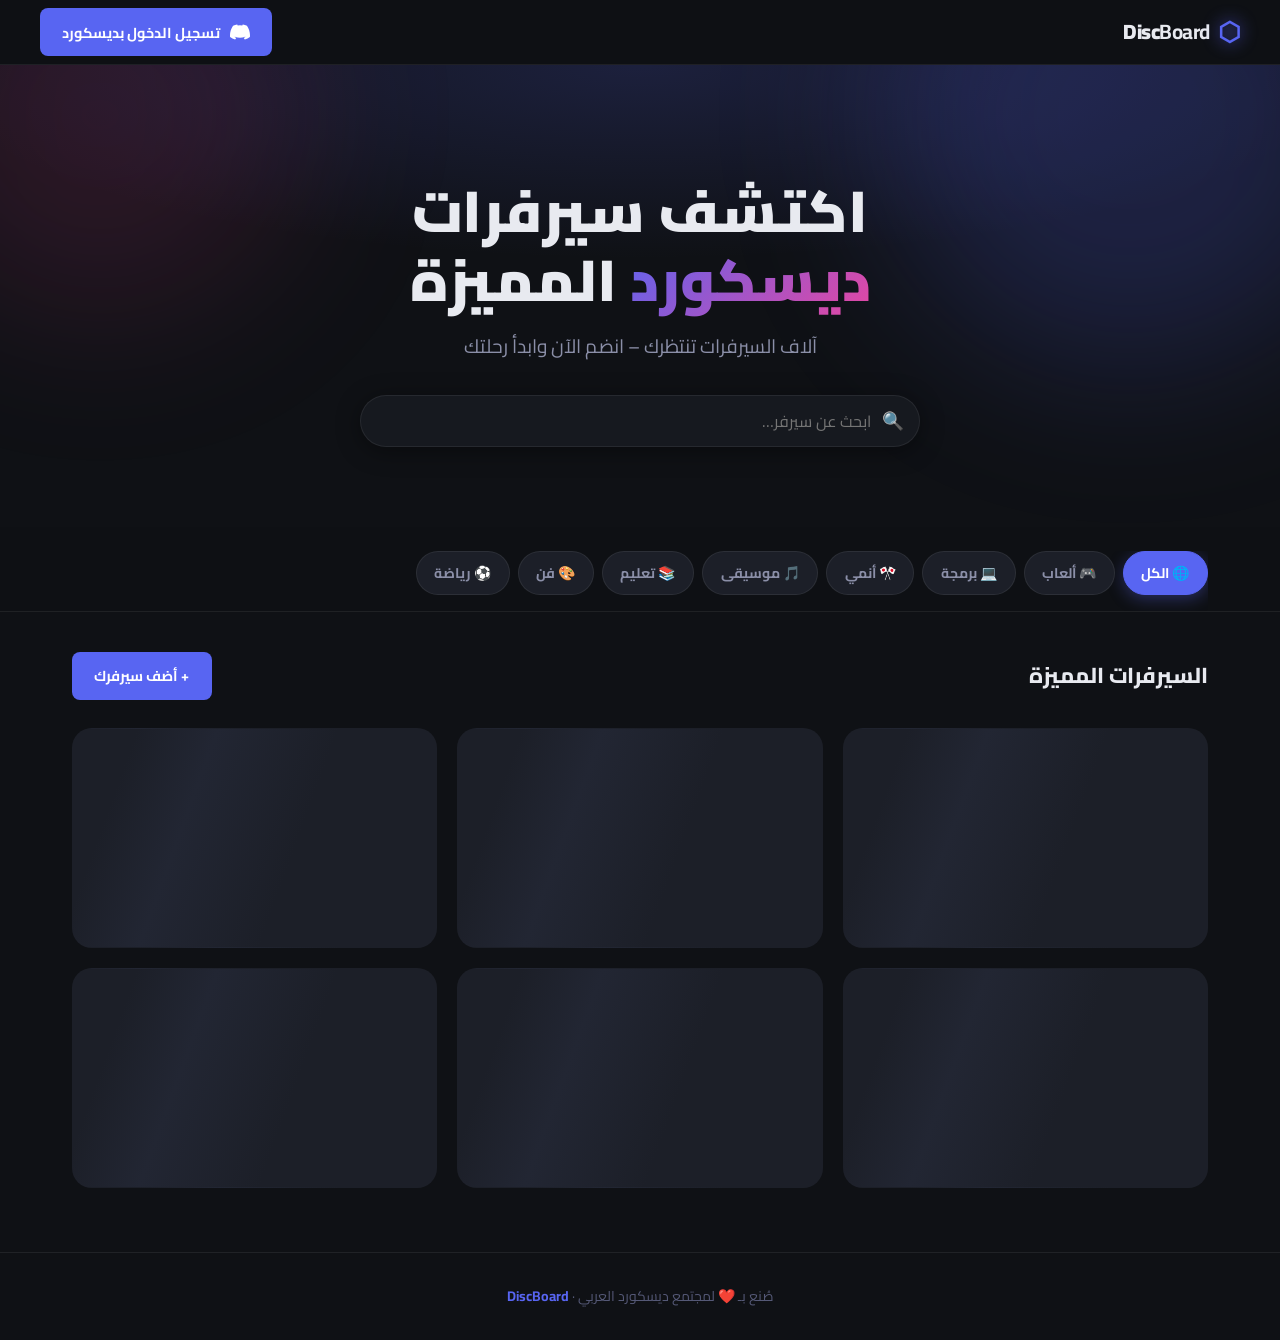
==== index.html @ 3c20abb7 "Rename indexhtml to index.html" ====
<!DOCTYPE html>
<html lang="ar" dir="rtl">
<head>
  <meta charset="UTF-8" />
  <meta name="viewport" content="width=device-width, initial-scale=1.0" />
  <title>DiscBoard – اكتشف سيرفرات ديسكورد</title>
  <link rel="preconnect" href="https://fonts.googleapis.com" />
  <link rel="preconnect" href="https://fonts.gstatic.com" crossorigin />
  <link href="https://fonts.googleapis.com/css2?family=Cairo:wght@400;600;700;900&family=Tajawal:wght@400;500;700&display=swap" rel="stylesheet" />
  <link rel="stylesheet" href="style.css" />
</head>
<body>

  <!-- ═══════════════════════════════════════
       NAVBAR
  ═══════════════════════════════════════ -->
  <nav class="navbar">
    <div class="navbar__inner">

      <!-- Logo -->
      <a href="#" class="navbar__logo">
        <span class="logo-icon">⬡</span>
        <span class="logo-text">Disc<strong>Board</strong></span>
      </a>

      <!-- Auth Zone -->
      <div class="navbar__auth" id="authZone">
        <!-- Not logged in -->
        <button class="btn btn--discord" id="btnLogin">
          <svg width="20" height="20" viewBox="0 0 24 24" fill="currentColor"><path d="M20.317 4.37a19.791 19.791 0 0 0-4.885-1.515.074.074 0 0 0-.079.037c-.21.375-.444.864-.608 1.25a18.27 18.27 0 0 0-5.487 0 12.64 12.64 0 0 0-.617-1.25.077.077 0 0 0-.079-.037A19.736 19.736 0 0 0 3.677 4.37a.07.07 0 0 0-.032.027C.533 9.046-.32 13.58.099 18.057a.082.082 0 0 0 .031.057 19.9 19.9 0 0 0 5.993 3.03.078.078 0 0 0 .084-.028 14.09 14.09 0 0 0 1.226-1.994.076.076 0 0 0-.041-.106 13.107 13.107 0 0 1-1.872-.892.077.077 0 0 1-.008-.128 10.2 10.2 0 0 0 .372-.292.074.074 0 0 1 .077-.01c3.928 1.793 8.18 1.793 12.062 0a.074.074 0 0 1 .078.01c.12.098.246.198.373.292a.077.077 0 0 1-.006.127 12.299 12.299 0 0 1-1.873.892.077.077 0 0 0-.041.107c.36.698.772 1.362 1.225 1.993a.076.076 0 0 0 .084.028 19.839 19.839 0 0 0 6.002-3.03.077.077 0 0 0 .032-.054c.5-5.177-.838-9.674-3.549-13.66a.061.061 0 0 0-.031-.03z"/></svg>
          تسجيل الدخول بديسكورد
        </button>
        <!-- Logged in (hidden by default) -->
        <div class="user-profile hidden" id="userProfile">
          <img id="userAvatar" src="" alt="Avatar" class="user-avatar" />
          <span id="userName" class="user-name"></span>
          <button class="btn btn--sm btn--ghost" id="btnLogout">خروج</button>
        </div>
      </div>

    </div>
  </nav>

  <!-- ═══════════════════════════════════════
       HERO
  ═══════════════════════════════════════ -->
  <header class="hero">
    <div class="hero__glow hero__glow--1"></div>
    <div class="hero__glow hero__glow--2"></div>
    <div class="hero__content">
      <h1 class="hero__title">اكتشف سيرفرات<br/><span class="gradient-text">ديسكورد</span> المميزة</h1>
      <p class="hero__sub">آلاف السيرفرات تنتظرك – انضم الآن وابدأ رحلتك</p>
      <div class="search-wrap">
        <span class="search-icon">🔍</span>
        <input type="text" id="searchInput" class="search-input" placeholder="ابحث عن سيرفر…" autocomplete="off" />
      </div>
    </div>
  </header>

  <!-- ═══════════════════════════════════════
       FILTERS
  ═══════════════════════════════════════ -->
  <section class="filters-section">
    <div class="container">
      <div class="filters" id="filters">
        <button class="filter-btn active" data-cat="all">🌐 الكل</button>
        <button class="filter-btn" data-cat="gaming">🎮 ألعاب</button>
        <button class="filter-btn" data-cat="programming">💻 برمجة</button>
        <button class="filter-btn" data-cat="anime">🎌 أنمي</button>
        <button class="filter-btn" data-cat="music">🎵 موسيقى</button>
        <button class="filter-btn" data-cat="education">📚 تعليم</button>
        <button class="filter-btn" data-cat="art">🎨 فن</button>
        <button class="filter-btn" data-cat="sports">⚽ رياضة</button>
      </div>
    </div>
  </section>

  <!-- ═══════════════════════════════════════
       SERVERS GRID
  ═══════════════════════════════════════ -->
  <main class="main-section">
    <div class="container">
      <div class="grid-header">
        <h2 class="grid-title" id="gridTitle">السيرفرات المميزة</h2>
        <button class="btn btn--primary" id="btnAddServer">+ أضف سيرفرك</button>
      </div>

      <!-- Skeleton Loaders (shown while loading) -->
      <div class="servers-grid" id="skeletonGrid">
        <div class="card skeleton"></div>
        <div class="card skeleton"></div>
        <div class="card skeleton"></div>
        <div class="card skeleton"></div>
        <div class="card skeleton"></div>
        <div class="card skeleton"></div>
      </div>

      <!-- Real Servers Grid -->
      <div class="servers-grid hidden" id="serversGrid">
        <!-- Cards injected by JS -->
      </div>

      <!-- Empty State -->
      <div class="empty-state hidden" id="emptyState">
        <div class="empty-icon">🔭</div>
        <p>لا توجد سيرفرات في هذا التصنيف حتى الآن</p>
      </div>
    </div>
  </main>

  <!-- ═══════════════════════════════════════
       ADD SERVER MODAL
  ═══════════════════════════════════════ -->
  <div class="modal-overlay hidden" id="addModal">
    <div class="modal">
      <button class="modal__close" id="closeAddModal">✕</button>
      <h2 class="modal__title">➕ أضف سيرفرك</h2>
      <p class="modal__sub">سيخضع السيرفر للمراجعة قبل النشر</p>
      <div class="form-group">
        <label>اسم السيرفر *</label>
        <input type="text" id="formName" placeholder="مثال: سيرفر المبرمجين العرب" maxlength="60" />
      </div>
      <div class="form-group">
        <label>الوصف *</label>
        <textarea id="formDesc" placeholder="اوصف سيرفرك في جملة أو جملتين…" maxlength="200" rows="3"></textarea>
      </div>
      <div class="form-group">
        <label>التصنيف *</label>
        <select id="formCat">
          <option value="">-- اختر تصنيفاً --</option>
          <option value="gaming">🎮 ألعاب</option>
          <option value="programming">💻 برمجة</option>
          <option value="anime">🎌 أنمي</option>
          <option value="music">🎵 موسيقى</option>
          <option value="education">📚 تعليم</option>
          <option value="art">🎨 فن</option>
          <option value="sports">⚽ رياضة</option>
        </select>
      </div>
      <div class="form-group">
        <label>رابط الدعوة *</label>
        <input type="url" id="formInvite" placeholder="https://discord.gg/xxxxxxx" />
      </div>
      <div class="form-group">
        <label>رابط الأيقونة (اختياري)</label>
        <input type="url" id="formIcon" placeholder="https://cdn.discordapp.com/…" />
      </div>
      <div class="modal__actions">
        <button class="btn btn--ghost" id="cancelAdd">إلغاء</button>
        <button class="btn btn--primary" id="submitAdd">إرسال للمراجعة</button>
      </div>
    </div>
  </div>

  <!-- ═══════════════════════════════════════
       DELETE CONFIRM MODAL
  ═══════════════════════════════════════ -->
  <div class="modal-overlay hidden" id="deleteModal">
    <div class="modal modal--sm">
      <h2 class="modal__title">🗑️ تأكيد الحذف</h2>
      <p class="modal__sub">هل أنت متأكد أنك تريد حذف هذا السيرفر؟ لا يمكن التراجع عن هذا الإجراء.</p>
      <div class="modal__actions">
        <button class="btn btn--ghost" id="cancelDelete">إلغاء</button>
        <button class="btn btn--danger" id="confirmDelete">نعم، احذف</button>
      </div>
    </div>
  </div>

  <!-- ═══════════════════════════════════════
       TOAST CONTAINER
  ═══════════════════════════════════════ -->
  <div class="toast-container" id="toastContainer"></div>

  <!-- ═══════════════════════════════════════
       FOOTER
  ═══════════════════════════════════════ -->
  <footer class="footer">
    <div class="container">
      <p>صُنع بـ ❤️ لمجتمع ديسكورد العربي · <span class="footer-brand">DiscBoard</span></p>
    </div>
  </footer>

  <script src="script.js" type="module"></script>
</body>
</html>
---- style.css ----
/* ═══════════════════════════════════════════════
   DISCBOARD – STYLE.CSS
   Dark Mode – Arabic RTL – Mobile-First
═══════════════════════════════════════════════ */

/* ───────────────────────────────────────
   1. CSS VARIABLES
─────────────────────────────────────── */
:root {
  /* Background layers */
  --bg-base:    #0f1115;
  --bg-surface: #16191f;
  --bg-card:    #1c1f28;
  --bg-card-hover: #222633;
  --bg-input:   #12151a;

  /* Accent palette */
  --accent:       #5865f2;       /* Discord blurple */
  --accent-hover: #4752c4;
  --accent-soft:  rgba(88,101,242,.15);
  --accent-2:     #57f287;       /* green */
  --accent-3:     #eb459e;       /* pink */

  /* Text */
  --text-primary:   #e8eaf0;
  --text-secondary: #8b8fa8;
  --text-muted:     #555977;

  /* Borders */
  --border:       rgba(255,255,255,.07);
  --border-focus: rgba(88,101,242,.6);

  /* Status */
  --danger:  #ed4245;
  --warning: #faa61a;
  --success: #57f287;

  /* Misc */
  --radius-sm:  8px;
  --radius-md:  14px;
  --radius-lg:  20px;
  --radius-xl:  28px;
  --shadow-card: 0 4px 24px rgba(0,0,0,.4);
  --shadow-glow: 0 0 60px rgba(88,101,242,.25);

  /* Transition */
  --t: .22s cubic-bezier(.4,0,.2,1);

  /* Fonts */
  --font-main: 'Cairo', 'Tajawal', sans-serif;
}

/* ───────────────────────────────────────
   2. RESET & BASE
─────────────────────────────────────── */
*, *::before, *::after { box-sizing: border-box; margin: 0; padding: 0; }

html {
  scroll-behavior: smooth;
  font-size: 16px;
}

body {
  font-family: var(--font-main);
  background: var(--bg-base);
  color: var(--text-primary);
  direction: rtl;
  line-height: 1.65;
  min-height: 100vh;
  overflow-x: hidden;
}

a { color: inherit; text-decoration: none; }
img { display: block; max-width: 100%; }
button { cursor: pointer; font-family: var(--font-main); border: none; background: none; }
input, textarea, select {
  font-family: var(--font-main);
  font-size: 1rem;
  background: var(--bg-input);
  color: var(--text-primary);
  border: 1.5px solid var(--border);
  border-radius: var(--radius-sm);
  padding: .65rem 1rem;
  width: 100%;
  transition: border-color var(--t), box-shadow var(--t);
  outline: none;
}
input:focus, textarea:focus, select:focus {
  border-color: var(--border-focus);
  box-shadow: 0 0 0 3px var(--accent-soft);
}
textarea { resize: vertical; }
select option { background: var(--bg-surface); }

.container {
  width: min(1200px, 100%);
  margin-inline: auto;
  padding-inline: clamp(1rem, 4vw, 2rem);
}

.hidden { display: none !important; }

/* ───────────────────────────────────────
   3. BUTTONS
─────────────────────────────────────── */
.btn {
  display: inline-flex;
  align-items: center;
  gap: .5rem;
  padding: .65rem 1.4rem;
  border-radius: var(--radius-sm);
  font-weight: 700;
  font-size: .9rem;
  transition: background var(--t), transform var(--t), box-shadow var(--t), opacity var(--t);
  white-space: nowrap;
}
.btn:active { transform: scale(.97); }

.btn--primary {
  background: var(--accent);
  color: #fff;
}
.btn--primary:hover { background: var(--accent-hover); box-shadow: 0 4px 20px rgba(88,101,242,.4); }

.btn--discord {
  background: var(--accent);
  color: #fff;
  gap: .6rem;
}
.btn--discord:hover { background: var(--accent-hover); box-shadow: 0 4px 20px rgba(88,101,242,.45); }

.btn--ghost {
  background: transparent;
  color: var(--text-secondary);
  border: 1.5px solid var(--border);
}
.btn--ghost:hover { background: var(--bg-card); color: var(--text-primary); }

.btn--danger {
  background: var(--danger);
  color: #fff;
}
.btn--danger:hover { background: #c53030; }

.btn--sm { padding: .4rem .9rem; font-size: .8rem; }

/* ───────────────────────────────────────
   4. GRADIENT TEXT
─────────────────────────────────────── */
.gradient-text {
  background: linear-gradient(135deg, var(--accent) 0%, var(--accent-3) 100%);
  -webkit-background-clip: text;
  -webkit-text-fill-color: transparent;
  background-clip: text;
}

/* ───────────────────────────────────────
   5. NAVBAR
─────────────────────────────────────── */
.navbar {
  position: sticky;
  top: 0;
  z-index: 100;
  background: rgba(15,17,21,.88);
  backdrop-filter: blur(16px);
  -webkit-backdrop-filter: blur(16px);
  border-bottom: 1px solid var(--border);
}
.navbar__inner {
  display: flex;
  align-items: center;
  justify-content: space-between;
  height: 64px;
  padding-inline: clamp(1rem, 4vw, 2.5rem);
  gap: 1rem;
}
.navbar__logo {
  display: flex;
  align-items: center;
  gap: .5rem;
  font-size: 1.3rem;
  font-weight: 900;
  letter-spacing: -.5px;
  color: var(--text-primary);
  flex-shrink: 0;
}
.logo-icon {
  font-size: 1.6rem;
  color: var(--accent);
  filter: drop-shadow(0 0 8px var(--accent));
}
.navbar__auth { display: flex; align-items: center; gap: .75rem; }

/* User profile */
.user-profile {
  display: flex;
  align-items: center;
  gap: .6rem;
}
.user-avatar {
  width: 36px;
  height: 36px;
  border-radius: 50%;
  border: 2px solid var(--accent);
  object-fit: cover;
}
.user-name {
  font-weight: 700;
  font-size: .9rem;
  color: var(--text-primary);
  max-width: 120px;
  overflow: hidden;
  text-overflow: ellipsis;
  white-space: nowrap;
}

/* ───────────────────────────────────────
   6. HERO
─────────────────────────────────────── */
.hero {
  position: relative;
  overflow: hidden;
  padding: clamp(3.5rem, 10vw, 7rem) 1.5rem clamp(3rem, 8vw, 5rem);
  text-align: center;
  background:
    radial-gradient(ellipse 80% 60% at 50% 0%, rgba(88,101,242,.18) 0%, transparent 70%),
    var(--bg-base);
}

.hero__glow {
  position: absolute;
  border-radius: 50%;
  filter: blur(80px);
  pointer-events: none;
  animation: pulse 6s ease-in-out infinite alternate;
}
.hero__glow--1 {
  width: 500px; height: 500px;
  top: -200px; right: -100px;
  background: rgba(88,101,242,.2);
}
.hero__glow--2 {
  width: 400px; height: 400px;
  top: -150px; left: -100px;
  background: rgba(235,69,158,.12);
  animation-delay: -3s;
}

@keyframes pulse {
  from { opacity: .6; transform: scale(1); }
  to   { opacity: 1;  transform: scale(1.1); }
}

.hero__content { position: relative; z-index: 1; }
.hero__title {
  font-size: clamp(2rem, 6vw, 3.6rem);
  font-weight: 900;
  line-height: 1.2;
  margin-bottom: 1rem;
}
.hero__sub {
  color: var(--text-secondary);
  font-size: clamp(1rem, 2.5vw, 1.2rem);
  margin-bottom: 2rem;
}

/* Search */
.search-wrap {
  position: relative;
  max-width: 560px;
  margin-inline: auto;
}
.search-icon {
  position: absolute;
  right: 1rem;
  top: 50%;
  transform: translateY(-50%);
  font-size: 1.1rem;
  pointer-events: none;
  z-index: 1;
}
.search-input {
  padding-right: 3rem;
  font-size: 1rem;
  border-radius: var(--radius-xl);
  background: var(--bg-surface);
  border: 1.5px solid var(--border);
  height: 52px;
  box-shadow: var(--shadow-card);
}
.search-input:focus { border-color: var(--border-focus); box-shadow: 0 0 0 3px var(--accent-soft), var(--shadow-card); }

/* ───────────────────────────────────────
   7. FILTERS
─────────────────────────────────────── */
.filters-section {
  padding: 1.5rem 0 0;
  position: sticky;
  top: 64px;
  z-index: 90;
  background: rgba(15,17,21,.9);
  backdrop-filter: blur(12px);
  border-bottom: 1px solid var(--border);
}
.filters {
  display: flex;
  gap: .5rem;
  overflow-x: auto;
  padding-bottom: 1rem;
  scrollbar-width: none;
}
.filters::-webkit-scrollbar { display: none; }

.filter-btn {
  flex-shrink: 0;
  padding: .5rem 1.1rem;
  border-radius: var(--radius-xl);
  font-size: .875rem;
  font-weight: 700;
  color: var(--text-secondary);
  background: var(--bg-card);
  border: 1.5px solid var(--border);
  transition: all var(--t);
}
.filter-btn:hover {
  color: var(--text-primary);
  border-color: var(--accent);
  background: var(--accent-soft);
}
.filter-btn.active {
  background: var(--accent);
  color: #fff;
  border-color: var(--accent);
  box-shadow: 0 4px 16px rgba(88,101,242,.35);
}

/* ───────────────────────────────────────
   8. GRID HEADER
─────────────────────────────────────── */
.main-section { padding: 2.5rem 0 4rem; }
.grid-header {
  display: flex;
  align-items: center;
  justify-content: space-between;
  margin-bottom: 1.75rem;
  gap: 1rem;
  flex-wrap: wrap;
}
.grid-title {
  font-size: 1.35rem;
  font-weight: 800;
  color: var(--text-primary);
}

/* ───────────────────────────────────────
   9. SERVERS GRID
─────────────────────────────────────── */
.servers-grid {
  display: grid;
  grid-template-columns: repeat(auto-fill, minmax(min(100%, 280px), 1fr));
  gap: 1.25rem;
}

/* ───────────────────────────────────────
   10. SERVER CARD
─────────────────────────────────────── */
.card {
  background: var(--bg-card);
  border: 1px solid var(--border);
  border-radius: var(--radius-lg);
  padding: 1.5rem;
  display: flex;
  flex-direction: column;
  gap: 1rem;
  transition: transform var(--t), box-shadow var(--t), border-color var(--t), background var(--t);
  animation: cardIn .4s ease both;
}
.card:hover {
  transform: translateY(-4px);
  box-shadow: var(--shadow-card), 0 0 0 1px var(--accent);
  background: var(--bg-card-hover);
  border-color: var(--accent);
}

@keyframes cardIn {
  from { opacity: 0; transform: translateY(16px); }
  to   { opacity: 1; transform: translateY(0); }
}

/* Card Top Row */
.card__top {
  display: flex;
  align-items: flex-start;
  gap: .85rem;
}
.card__icon-wrap {
  position: relative;
  flex-shrink: 0;
}
.card__icon {
  width: 56px;
  height: 56px;
  border-radius: 50%;
  object-fit: cover;
  border: 2px solid var(--border);
  background: var(--bg-base);
}
.card__icon-fallback {
  width: 56px;
  height: 56px;
  border-radius: 50%;
  display: flex;
  align-items: center;
  justify-content: center;
  font-size: 1.5rem;
  font-weight: 900;
  color: #fff;
  border: 2px solid var(--border);
  flex-shrink: 0;
}
.online-dot {
  position: absolute;
  bottom: 2px;
  right: 2px;
  width: 12px;
  height: 12px;
  border-radius: 50%;
  background: var(--success);
  border: 2px solid var(--bg-card);
}
.card__info { flex: 1; min-width: 0; }
.card__name {
  font-size: 1rem;
  font-weight: 800;
  color: var(--text-primary);
  white-space: nowrap;
  overflow: hidden;
  text-overflow: ellipsis;
  margin-bottom: .2rem;
}
.card__cat {
  font-size: .75rem;
  color: var(--text-muted);
  font-weight: 600;
}
.card__delete {
  background: rgba(237,66,69,.1);
  color: var(--danger);
  border: 1px solid rgba(237,66,69,.25);
  border-radius: var(--radius-sm);
  padding: .35rem .6rem;
  font-size: .8rem;
  transition: background var(--t), transform var(--t);
  flex-shrink: 0;
}
.card__delete:hover { background: rgba(237,66,69,.25); transform: scale(1.08); }

/* Card Description */
.card__desc {
  font-size: .875rem;
  color: var(--text-secondary);
  line-height: 1.6;
  display: -webkit-box;
  -webkit-line-clamp: 2;
  -webkit-box-orient: vertical;
  overflow: hidden;
  flex: 1;
}

/* Card Join Button */
.card__join {
  display: block;
  text-align: center;
  padding: .6rem 1.2rem;
  background: var(--accent-soft);
  color: var(--accent);
  border: 1.5px solid rgba(88,101,242,.4);
  border-radius: var(--radius-sm);
  font-weight: 700;
  font-size: .875rem;
  transition: background var(--t), box-shadow var(--t), color var(--t);
}
.card__join:hover {
  background: var(--accent);
  color: #fff;
  box-shadow: 0 4px 16px rgba(88,101,242,.35);
}

/* ───────────────────────────────────────
   11. SKELETON LOADER
─────────────────────────────────────── */
.skeleton {
  height: 220px;
  background: linear-gradient(
    110deg,
    var(--bg-card) 8%,
    var(--bg-card-hover) 18%,
    var(--bg-card) 33%
  );
  background-size: 200% 100%;
  animation: shimmer 1.4s linear infinite;
  border-color: transparent;
  pointer-events: none;
}
@keyframes shimmer {
  from { background-position: -200% 0; }
  to   { background-position: 200% 0; }
}

/* ───────────────────────────────────────
   12. EMPTY STATE
─────────────────────────────────────── */
.empty-state {
  text-align: center;
  padding: 4rem 1rem;
  color: var(--text-muted);
}
.empty-icon { font-size: 3.5rem; margin-bottom: 1rem; }
.empty-state p { font-size: 1.1rem; }

/* ───────────────────────────────────────
   13. MODAL
─────────────────────────────────────── */
.modal-overlay {
  position: fixed;
  inset: 0;
  background: rgba(0,0,0,.7);
  backdrop-filter: blur(6px);
  z-index: 200;
  display: flex;
  align-items: center;
  justify-content: center;
  padding: 1rem;
  animation: fadeIn .2s ease;
}
@keyframes fadeIn { from { opacity: 0; } to { opacity: 1; } }

.modal {
  background: var(--bg-surface);
  border: 1px solid var(--border);
  border-radius: var(--radius-xl);
  padding: 2rem;
  width: min(520px, 100%);
  position: relative;
  box-shadow: 0 20px 60px rgba(0,0,0,.5);
  animation: slideUp .25s ease;
  max-height: 90vh;
  overflow-y: auto;
}
.modal--sm { width: min(400px, 100%); }

@keyframes slideUp {
  from { opacity: 0; transform: translateY(24px); }
  to   { opacity: 1; transform: translateY(0); }
}

.modal__close {
  position: absolute;
  top: 1rem;
  left: 1rem;
  color: var(--text-muted);
  font-size: 1.1rem;
  width: 32px; height: 32px;
  border-radius: 50%;
  display: flex; align-items: center; justify-content: center;
  transition: background var(--t), color var(--t);
}
.modal__close:hover { background: var(--bg-card); color: var(--text-primary); }

.modal__title { font-size: 1.3rem; font-weight: 900; margin-bottom: .35rem; }
.modal__sub { color: var(--text-secondary); font-size: .9rem; margin-bottom: 1.5rem; }
.modal__actions {
  display: flex;
  gap: .75rem;
  justify-content: flex-end;
  margin-top: 1.5rem;
  flex-wrap: wrap;
}

/* Form Groups */
.form-group {
  margin-bottom: 1rem;
}
.form-group label {
  display: block;
  font-weight: 700;
  font-size: .85rem;
  color: var(--text-secondary);
  margin-bottom: .4rem;
}

/* ───────────────────────────────────────
   14. TOAST NOTIFICATIONS
─────────────────────────────────────── */
.toast-container {
  position: fixed;
  bottom: 1.5rem;
  left: 50%;
  transform: translateX(-50%);
  z-index: 300;
  display: flex;
  flex-direction: column;
  align-items: center;
  gap: .6rem;
  pointer-events: none;
  width: min(380px, calc(100vw - 2rem));
}

.toast {
  width: 100%;
  padding: .85rem 1.25rem;
  border-radius: var(--radius-md);
  font-weight: 700;
  font-size: .9rem;
  display: flex;
  align-items: center;
  gap: .6rem;
  box-shadow: 0 8px 30px rgba(0,0,0,.4);
  animation: toastIn .3s ease;
  pointer-events: auto;
}
.toast--success { background: #1a3a24; color: var(--success); border: 1px solid rgba(87,242,135,.25); }
.toast--error   { background: #3a1a1a; color: var(--danger);  border: 1px solid rgba(237,66,69,.25); }
.toast--info    { background: #1a2040; color: #a5b4fc;        border: 1px solid rgba(88,101,242,.25); }

@keyframes toastIn {
  from { opacity: 0; transform: translateY(20px); }
  to   { opacity: 1; transform: translateY(0); }
}
@keyframes toastOut {
  from { opacity: 1; transform: translateY(0); }
  to   { opacity: 0; transform: translateY(12px); }
}
.toast.removing { animation: toastOut .25s ease forwards; }

/* ───────────────────────────────────────
   15. FOOTER
─────────────────────────────────────── */
.footer {
  border-top: 1px solid var(--border);
  padding: 2rem 1rem;
  text-align: center;
  color: var(--text-muted);
  font-size: .875rem;
}
.footer-brand { color: var(--accent); font-weight: 700; }

/* ───────────────────────────────────────
   16. SCROLLBAR
─────────────────────────────────────── */
::-webkit-scrollbar { width: 6px; }
::-webkit-scrollbar-track { background: var(--bg-base); }
::-webkit-scrollbar-thumb { background: var(--bg-card-hover); border-radius: 99px; }

/* ───────────────────────────────────────
   17. RESPONSIVE
─────────────────────────────────────── */

/* Small phones */
@media (max-width: 480px) {
  .navbar__logo .logo-text { display: none; }
  .btn--discord span { display: none; }
  .grid-header { flex-direction: column; align-items: flex-start; }
  .modal { padding: 1.5rem 1.25rem; }
  .modal__actions { flex-direction: column-reverse; }
  .modal__actions .btn { width: 100%; justify-content: center; }
  .user-name { display: none; }
}

/* Tablet */
@media (max-width: 768px) {
  .servers-grid { grid-template-columns: repeat(auto-fill, minmax(min(100%, 240px), 1fr)); }
}

/* Large screens */
@media (min-width: 1400px) {
  .servers-grid { grid-template-columns: repeat(auto-fill, minmax(300px, 1fr)); }
}
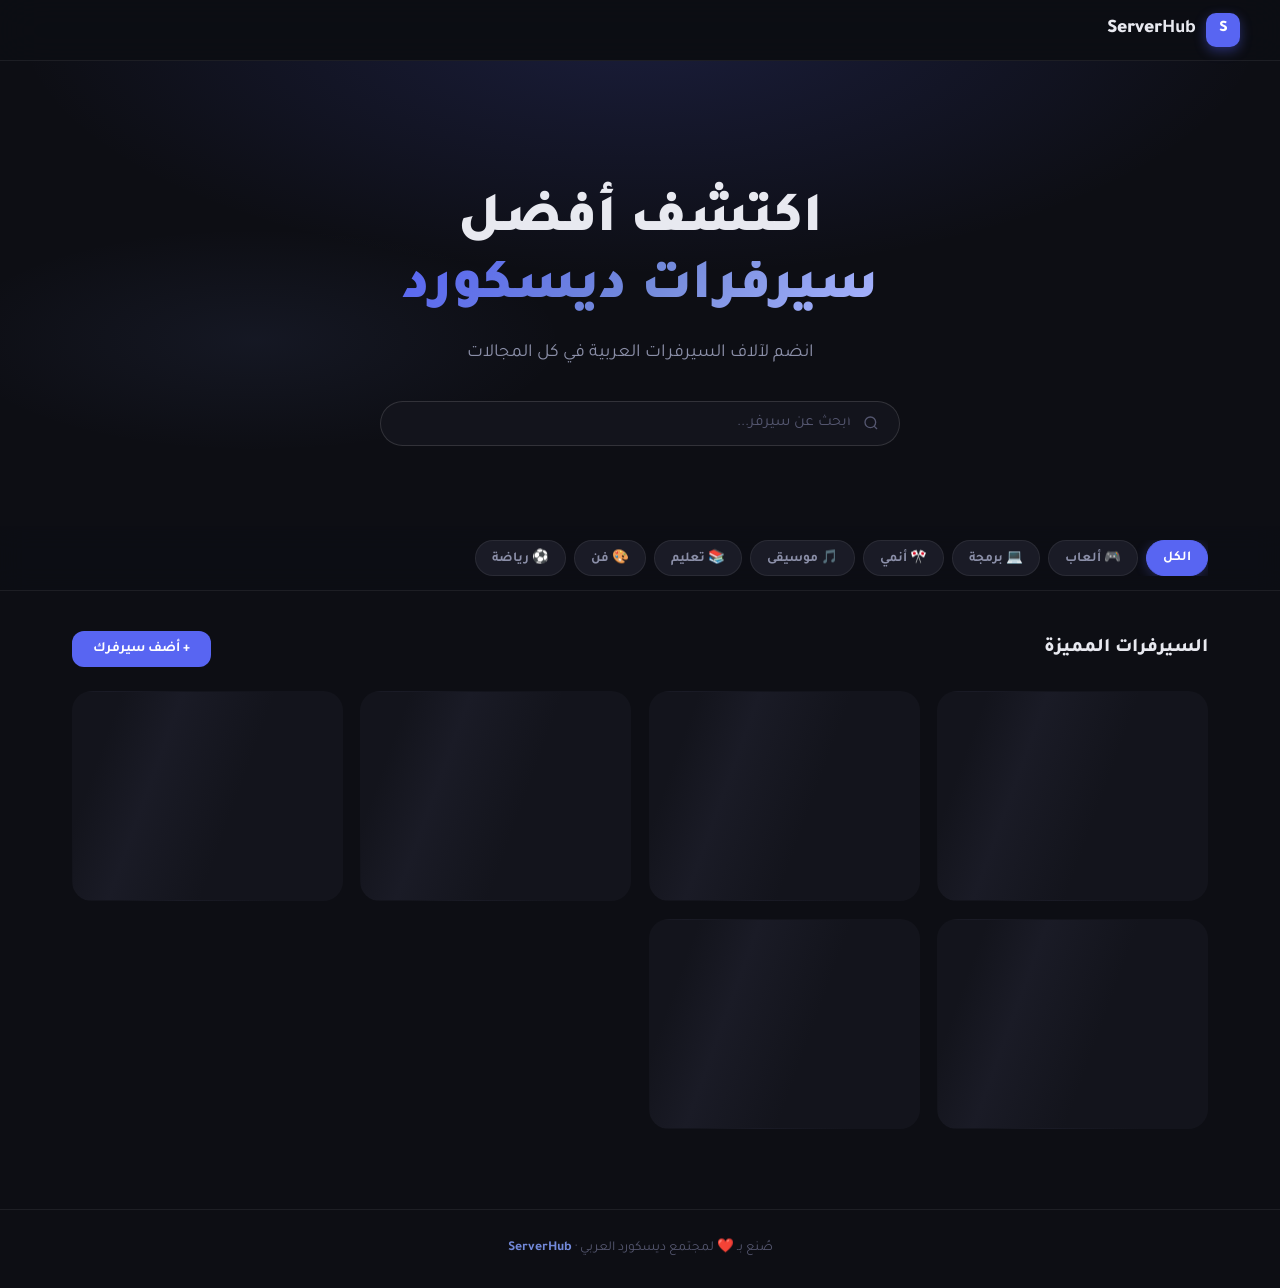
==== commit 38466d32: "Update index.html" ====
--- a/index.html
+++ b/index.html
@@ -1,133 +1,108 @@
 <!DOCTYPE html>
 <html lang="ar" dir="rtl">
 <head>
-  <meta charset="UTF-8" />
-  <meta name="viewport" content="width=device-width, initial-scale=1.0" />
-  <title>DiscBoard – اكتشف سيرفرات ديسكورد</title>
-  <link rel="preconnect" href="https://fonts.googleapis.com" />
-  <link rel="preconnect" href="https://fonts.gstatic.com" crossorigin />
-  <link href="https://fonts.googleapis.com/css2?family=Cairo:wght@400;600;700;900&family=Tajawal:wght@400;500;700&display=swap" rel="stylesheet" />
-  <link rel="stylesheet" href="style.css" />
+  <meta charset="UTF-8"/>
+  <meta name="viewport" content="width=device-width, initial-scale=1.0"/>
+  <title>ServerHub – سيرفرات ديسكورد</title>
+  <link rel="preconnect" href="https://fonts.googleapis.com"/>
+  <link rel="preconnect" href="https://fonts.gstatic.com" crossorigin/>
+  <link href="https://fonts.googleapis.com/css2?family=Tajawal:wght@400;500;700;800;900&display=swap" rel="stylesheet"/>
+  <link rel="stylesheet" href="style.css"/>
 </head>
 <body>
 
-  <!-- ═══════════════════════════════════════
-       NAVBAR
-  ═══════════════════════════════════════ -->
-  <nav class="navbar">
-    <div class="navbar__inner">
-
-      <!-- Logo -->
-      <a href="#" class="navbar__logo">
-        <span class="logo-icon">⬡</span>
-        <span class="logo-text">Disc<strong>Board</strong></span>
+  <!-- NAVBAR -->
+  <nav class="nav">
+    <div class="nav__inner">
+      <a href="#" class="logo">
+        <div class="logo__icon">S</div>
+        <span>Server<strong>Hub</strong></span>
       </a>
-
-      <!-- Auth Zone -->
-      <div class="navbar__auth" id="authZone">
-        <!-- Not logged in -->
-        <button class="btn btn--discord" id="btnLogin">
-          <svg width="20" height="20" viewBox="0 0 24 24" fill="currentColor"><path d="M20.317 4.37a19.791 19.791 0 0 0-4.885-1.515.074.074 0 0 0-.079.037c-.21.375-.444.864-.608 1.25a18.27 18.27 0 0 0-5.487 0 12.64 12.64 0 0 0-.617-1.25.077.077 0 0 0-.079-.037A19.736 19.736 0 0 0 3.677 4.37a.07.07 0 0 0-.032.027C.533 9.046-.32 13.58.099 18.057a.082.082 0 0 0 .031.057 19.9 19.9 0 0 0 5.993 3.03.078.078 0 0 0 .084-.028 14.09 14.09 0 0 0 1.226-1.994.076.076 0 0 0-.041-.106 13.107 13.107 0 0 1-1.872-.892.077.077 0 0 1-.008-.128 10.2 10.2 0 0 0 .372-.292.074.074 0 0 1 .077-.01c3.928 1.793 8.18 1.793 12.062 0a.074.074 0 0 1 .078.01c.12.098.246.198.373.292a.077.077 0 0 1-.006.127 12.299 12.299 0 0 1-1.873.892.077.077 0 0 0-.041.107c.36.698.772 1.362 1.225 1.993a.076.076 0 0 0 .084.028 19.839 19.839 0 0 0 6.002-3.03.077.077 0 0 0 .032-.054c.5-5.177-.838-9.674-3.549-13.66a.061.061 0 0 0-.031-.03z"/></svg>
-          تسجيل الدخول بديسكورد
+      <div class="nav__right">
+        <button class="btn btn--discord hidden" id="btnLogin">
+          <svg width="18" height="18" viewBox="0 0 24 24" fill="currentColor"><path d="M20.317 4.37a19.791 19.791 0 0 0-4.885-1.515.074.074 0 0 0-.079.037c-.21.375-.444.864-.608 1.25a18.27 18.27 0 0 0-5.487 0 12.64 12.64 0 0 0-.617-1.25.077.077 0 0 0-.079-.037A19.736 19.736 0 0 0 3.677 4.37a.07.07 0 0 0-.032.027C.533 9.046-.32 13.58.099 18.057a.082.082 0 0 0 .031.057 19.9 19.9 0 0 0 5.993 3.03.078.078 0 0 0 .084-.028c.462-.63.874-1.295 1.226-1.994a.076.076 0 0 0-.041-.106 13.107 13.107 0 0 1-1.872-.892.077.077 0 0 1-.008-.128 10.2 10.2 0 0 0 .372-.292.074.074 0 0 1 .077-.01c3.928 1.793 8.18 1.793 12.062 0a.074.074 0 0 1 .078.01c.12.098.246.198.373.292a.077.077 0 0 1-.006.127 12.299 12.299 0 0 1-1.873.892.077.077 0 0 0-.041.107c.36.698.772 1.362 1.225 1.993a.076.076 0 0 0 .084.028 19.839 19.839 0 0 0 6.002-3.03.077.077 0 0 0 .032-.054c.5-5.177-.838-9.674-3.549-13.66a.061.061 0 0 0-.031-.03z"/></svg>
+          دخول بديسكورد
         </button>
-        <!-- Logged in (hidden by default) -->
-        <div class="user-profile hidden" id="userProfile">
-          <img id="userAvatar" src="" alt="Avatar" class="user-avatar" />
-          <span id="userName" class="user-name"></span>
-          <button class="btn btn--sm btn--ghost" id="btnLogout">خروج</button>
+        <div class="user-info hidden" id="userInfo">
+          <img id="userAvatar" src="" alt="" class="user-avatar"/>
+          <span id="userName"></span>
+          <button class="btn btn--admin hidden" id="btnAdmin">⚙ لوحة التحكم</button>
+          <button class="btn btn--ghost btn--sm" id="btnLogout">خروج</button>
         </div>
       </div>
-
     </div>
   </nav>
 
-  <!-- ═══════════════════════════════════════
-       HERO
-  ═══════════════════════════════════════ -->
+  <!-- HERO -->
   <header class="hero">
-    <div class="hero__glow hero__glow--1"></div>
-    <div class="hero__glow hero__glow--2"></div>
+    <div class="hero__bg"></div>
     <div class="hero__content">
-      <h1 class="hero__title">اكتشف سيرفرات<br/><span class="gradient-text">ديسكورد</span> المميزة</h1>
-      <p class="hero__sub">آلاف السيرفرات تنتظرك – انضم الآن وابدأ رحلتك</p>
-      <div class="search-wrap">
-        <span class="search-icon">🔍</span>
-        <input type="text" id="searchInput" class="search-input" placeholder="ابحث عن سيرفر…" autocomplete="off" />
+      <h1>اكتشف أفضل<br/><span class="hl">سيرفرات ديسكورد</span></h1>
+      <p>انضم لآلاف السيرفرات العربية في كل المجالات</p>
+      <div class="search-box">
+        <svg width="16" height="16" viewBox="0 0 24 24" fill="none" stroke="currentColor" stroke-width="2"><circle cx="11" cy="11" r="8"/><path d="m21 21-4.35-4.35"/></svg>
+        <input type="text" id="searchInput" placeholder="ابحث عن سيرفر..."/>
       </div>
     </div>
   </header>
 
-  <!-- ═══════════════════════════════════════
-       FILTERS
-  ═══════════════════════════════════════ -->
-  <section class="filters-section">
+  <!-- FILTERS -->
+  <div class="filters-bar">
     <div class="container">
       <div class="filters" id="filters">
-        <button class="filter-btn active" data-cat="all">🌐 الكل</button>
-        <button class="filter-btn" data-cat="gaming">🎮 ألعاب</button>
-        <button class="filter-btn" data-cat="programming">💻 برمجة</button>
-        <button class="filter-btn" data-cat="anime">🎌 أنمي</button>
-        <button class="filter-btn" data-cat="music">🎵 موسيقى</button>
-        <button class="filter-btn" data-cat="education">📚 تعليم</button>
-        <button class="filter-btn" data-cat="art">🎨 فن</button>
-        <button class="filter-btn" data-cat="sports">⚽ رياضة</button>
-      </div>
-    </div>
-  </section>
-
-  <!-- ═══════════════════════════════════════
-       SERVERS GRID
-  ═══════════════════════════════════════ -->
-  <main class="main-section">
+        <button class="filter active" data-cat="all">الكل</button>
+        <button class="filter" data-cat="gaming">🎮 ألعاب</button>
+        <button class="filter" data-cat="programming">💻 برمجة</button>
+        <button class="filter" data-cat="anime">🎌 أنمي</button>
+        <button class="filter" data-cat="music">🎵 موسيقى</button>
+        <button class="filter" data-cat="education">📚 تعليم</button>
+        <button class="filter" data-cat="art">🎨 فن</button>
+        <button class="filter" data-cat="sports">⚽ رياضة</button>
+      </div>
+    </div>
+  </div>
+
+  <!-- MAIN -->
+  <main class="main">
     <div class="container">
-      <div class="grid-header">
-        <h2 class="grid-title" id="gridTitle">السيرفرات المميزة</h2>
-        <button class="btn btn--primary" id="btnAddServer">+ أضف سيرفرك</button>
-      </div>
-
-      <!-- Skeleton Loaders (shown while loading) -->
-      <div class="servers-grid" id="skeletonGrid">
-        <div class="card skeleton"></div>
-        <div class="card skeleton"></div>
-        <div class="card skeleton"></div>
-        <div class="card skeleton"></div>
-        <div class="card skeleton"></div>
-        <div class="card skeleton"></div>
-      </div>
-
-      <!-- Real Servers Grid -->
-      <div class="servers-grid hidden" id="serversGrid">
-        <!-- Cards injected by JS -->
-      </div>
-
-      <!-- Empty State -->
-      <div class="empty-state hidden" id="emptyState">
-        <div class="empty-icon">🔭</div>
-        <p>لا توجد سيرفرات في هذا التصنيف حتى الآن</p>
+      <div class="main-header">
+        <h2 id="gridTitle">السيرفرات المميزة</h2>
+        <button class="btn btn--primary" id="btnAdd">+ أضف سيرفرك</button>
+      </div>
+      <div class="grid" id="skeletonGrid">
+        <div class="card skeleton"></div>
+        <div class="card skeleton"></div>
+        <div class="card skeleton"></div>
+        <div class="card skeleton"></div>
+        <div class="card skeleton"></div>
+        <div class="card skeleton"></div>
+      </div>
+      <div class="grid hidden" id="serversGrid"></div>
+      <div class="empty hidden" id="emptyState">
+        <div class="empty__icon">🔭</div>
+        <p>لا توجد سيرفرات هنا بعد</p>
       </div>
     </div>
   </main>
 
-  <!-- ═══════════════════════════════════════
-       ADD SERVER MODAL
-  ═══════════════════════════════════════ -->
-  <div class="modal-overlay hidden" id="addModal">
+  <!-- ADD MODAL -->
+  <div class="overlay hidden" id="addModal">
     <div class="modal">
-      <button class="modal__close" id="closeAddModal">✕</button>
-      <h2 class="modal__title">➕ أضف سيرفرك</h2>
-      <p class="modal__sub">سيخضع السيرفر للمراجعة قبل النشر</p>
-      <div class="form-group">
+      <button class="modal__close" id="closeAdd">✕</button>
+      <h2>➕ أضف سيرفرك</h2>
+      <p class="modal__sub">سيتم مراجعته قبل النشر</p>
+      <div class="field">
         <label>اسم السيرفر *</label>
-        <input type="text" id="formName" placeholder="مثال: سيرفر المبرمجين العرب" maxlength="60" />
-      </div>
-      <div class="form-group">
+        <input type="text" id="fName" placeholder="سيرفر المبرمجين العرب" maxlength="60"/>
+      </div>
+      <div class="field">
         <label>الوصف *</label>
-        <textarea id="formDesc" placeholder="اوصف سيرفرك في جملة أو جملتين…" maxlength="200" rows="3"></textarea>
-      </div>
-      <div class="form-group">
+        <textarea id="fDesc" placeholder="صف سيرفرك في جملتين..." maxlength="200" rows="3"></textarea>
+      </div>
+      <div class="field">
         <label>التصنيف *</label>
-        <select id="formCat">
-          <option value="">-- اختر تصنيفاً --</option>
+        <select id="fCat">
+          <option value="">-- اختر --</option>
           <option value="gaming">🎮 ألعاب</option>
           <option value="programming">💻 برمجة</option>
           <option value="anime">🎌 أنمي</option>
@@ -137,13 +112,13 @@
           <option value="sports">⚽ رياضة</option>
         </select>
       </div>
-      <div class="form-group">
+      <div class="field">
         <label>رابط الدعوة *</label>
-        <input type="url" id="formInvite" placeholder="https://discord.gg/xxxxxxx" />
-      </div>
-      <div class="form-group">
+        <input type="url" id="fInvite" placeholder="https://discord.gg/xxxxxxx"/>
+      </div>
+      <div class="field">
         <label>رابط الأيقونة (اختياري)</label>
-        <input type="url" id="formIcon" placeholder="https://cdn.discordapp.com/…" />
+        <input type="url" id="fIcon" placeholder="https://cdn.discordapp.com/..."/>
       </div>
       <div class="modal__actions">
         <button class="btn btn--ghost" id="cancelAdd">إلغاء</button>
@@ -152,32 +127,85 @@
     </div>
   </div>
 
-  <!-- ═══════════════════════════════════════
-       DELETE CONFIRM MODAL
-  ═══════════════════════════════════════ -->
-  <div class="modal-overlay hidden" id="deleteModal">
+  <!-- DELETE MODAL -->
+  <div class="overlay hidden" id="deleteModal">
     <div class="modal modal--sm">
-      <h2 class="modal__title">🗑️ تأكيد الحذف</h2>
-      <p class="modal__sub">هل أنت متأكد أنك تريد حذف هذا السيرفر؟ لا يمكن التراجع عن هذا الإجراء.</p>
+      <h2>🗑 تأكيد الحذف</h2>
+      <p class="modal__sub">هل أنت متأكد؟ لا يمكن التراجع.</p>
       <div class="modal__actions">
         <button class="btn btn--ghost" id="cancelDelete">إلغاء</button>
-        <button class="btn btn--danger" id="confirmDelete">نعم، احذف</button>
-      </div>
-    </div>
-  </div>
-
-  <!-- ═══════════════════════════════════════
-       TOAST CONTAINER
-  ═══════════════════════════════════════ -->
+        <button class="btn btn--danger" id="confirmDelete">احذف</button>
+      </div>
+    </div>
+  </div>
+
+  <!-- ADMIN PANEL -->
+  <div class="admin-overlay hidden" id="adminOverlay">
+    <div class="admin-panel">
+      <div class="admin-panel__head">
+        <div class="admin-panel__title">
+          <span class="logo__icon" style="width:28px;height:28px;font-size:.8rem">S</span>
+          لوحة التحكم
+          <span class="owner-tag">OWNER</span>
+        </div>
+        <button class="modal__close" id="closeAdmin">✕</button>
+      </div>
+      <div class="admin-body">
+        <aside class="admin-nav">
+          <button class="anav active" data-tab="pending">⏳ طلبات المراجعة <span class="badge" id="pendingBadge">0</span></button>
+          <button class="anav" data-tab="active">✅ السيرفرات النشطة</button>
+          <button class="anav" data-tab="stats">📊 إحصائيات</button>
+        </aside>
+        <div class="admin-content">
+          <!-- Pending -->
+          <div class="atab" id="tab-pending">
+            <div class="atab__head">
+              <h3>طلبات تنتظر الموافقة</h3>
+              <button class="btn btn--ghost btn--sm" id="refreshPending">🔄 تحديث</button>
+            </div>
+            <div id="pendingList" class="alist"></div>
+            <div class="aempty hidden" id="pendingEmpty"><span>🎉</span><p>لا توجد طلبات!</p></div>
+          </div>
+          <!-- Active -->
+          <div class="atab hidden" id="tab-active">
+            <div class="atab__head">
+              <h3>السيرفرات المقبولة</h3>
+              <input type="text" id="adminSearch" class="admin-search" placeholder="بحث..."/>
+            </div>
+            <div id="activeList" class="alist"></div>
+            <div class="aempty hidden" id="activeEmpty"><span>🔭</span><p>لا توجد سيرفرات</p></div>
+          </div>
+          <!-- Stats -->
+          <div class="atab hidden" id="tab-stats">
+            <h3 style="margin-bottom:1.5rem">الإحصائيات</h3>
+            <div class="stats-grid">
+              <div class="stat stat--blue"><div class="stat__n" id="stTotal">–</div><div class="stat__l">إجمالي السيرفرات</div></div>
+              <div class="stat stat--yellow"><div class="stat__n" id="stPending">–</div><div class="stat__l">في الانتظار</div></div>
+              <div class="stat stat--green"><div class="stat__n" id="stApproved">–</div><div class="stat__l">مقبولة</div></div>
+              <div class="stat stat--pink"><div class="stat__n" id="stToday">–</div><div class="stat__l">اليوم</div></div>
+            </div>
+          </div>
+        </div>
+      </div>
+    </div>
+  </div>
+
+  <!-- Admin Delete Modal -->
+  <div class="overlay hidden" id="adminDeleteModal">
+    <div class="modal modal--sm">
+      <h2>🗑 حذف من لوحة التحكم</h2>
+      <p class="modal__sub" id="adminDeleteMsg">هل تريد الحذف؟</p>
+      <div class="modal__actions">
+        <button class="btn btn--ghost" id="adminCancelDelete">إلغاء</button>
+        <button class="btn btn--danger" id="adminConfirmDelete">احذف</button>
+      </div>
+    </div>
+  </div>
+
   <div class="toast-container" id="toastContainer"></div>
 
-  <!-- ═══════════════════════════════════════
-       FOOTER
-  ═══════════════════════════════════════ -->
   <footer class="footer">
-    <div class="container">
-      <p>صُنع بـ ❤️ لمجتمع ديسكورد العربي · <span class="footer-brand">DiscBoard</span></p>
-    </div>
+    <div class="container">صُنع بـ ❤️ لمجتمع ديسكورد العربي · <strong>ServerHub</strong></div>
   </footer>
 
   <script src="script.js" type="module"></script>
--- a/style.css
+++ b/style.css
@@ -1,678 +1,341 @@
-/* ═══════════════════════════════════════════════
-   DISCBOARD – STYLE.CSS
-   Dark Mode – Arabic RTL – Mobile-First
-═══════════════════════════════════════════════ */
-
-/* ───────────────────────────────────────
-   1. CSS VARIABLES
-─────────────────────────────────────── */
+/* ═══════════════════════════════════
+   SERVERHUB – STYLE.CSS
+═══════════════════════════════════ */
+
 :root {
-  /* Background layers */
-  --bg-base:    #0f1115;
-  --bg-surface: #16191f;
-  --bg-card:    #1c1f28;
-  --bg-card-hover: #222633;
-  --bg-input:   #12151a;
-
-  /* Accent palette */
-  --accent:       #5865f2;       /* Discord blurple */
-  --accent-hover: #4752c4;
-  --accent-soft:  rgba(88,101,242,.15);
-  --accent-2:     #57f287;       /* green */
-  --accent-3:     #eb459e;       /* pink */
-
-  /* Text */
-  --text-primary:   #e8eaf0;
-  --text-secondary: #8b8fa8;
-  --text-muted:     #555977;
-
-  /* Borders */
-  --border:       rgba(255,255,255,.07);
-  --border-focus: rgba(88,101,242,.6);
-
-  /* Status */
-  --danger:  #ed4245;
-  --warning: #faa61a;
-  --success: #57f287;
-
-  /* Misc */
-  --radius-sm:  8px;
-  --radius-md:  14px;
-  --radius-lg:  20px;
-  --radius-xl:  28px;
-  --shadow-card: 0 4px 24px rgba(0,0,0,.4);
-  --shadow-glow: 0 0 60px rgba(88,101,242,.25);
-
-  /* Transition */
-  --t: .22s cubic-bezier(.4,0,.2,1);
-
-  /* Fonts */
-  --font-main: 'Cairo', 'Tajawal', sans-serif;
-}
-
-/* ───────────────────────────────────────
-   2. RESET & BASE
-─────────────────────────────────────── */
+  --bg:        #0d0e14;
+  --bg2:       #13141c;
+  --bg3:       #1a1b26;
+  --bg4:       #212235;
+  --border:    rgba(255,255,255,.07);
+  --border2:   rgba(255,255,255,.13);
+  --accent:    #5865f2;
+  --accent2:   #7289da;
+  --text:      #e8e9f0;
+  --text2:     #8b8fa8;
+  --text3:     #555770;
+  --danger:    #ed4245;
+  --success:   #57f287;
+  --warning:   #faa61a;
+  --r:         12px;
+  --r2:        20px;
+  --t:         .2s cubic-bezier(.4,0,.2,1);
+  --font:      'Tajawal', sans-serif;
+}
+
 *, *::before, *::after { box-sizing: border-box; margin: 0; padding: 0; }
-
-html {
-  scroll-behavior: smooth;
-  font-size: 16px;
-}
-
-body {
-  font-family: var(--font-main);
-  background: var(--bg-base);
-  color: var(--text-primary);
-  direction: rtl;
-  line-height: 1.65;
-  min-height: 100vh;
-  overflow-x: hidden;
-}
-
+html { scroll-behavior: smooth; }
+body { font-family: var(--font); background: var(--bg); color: var(--text); direction: rtl; line-height: 1.6; overflow-x: hidden; }
 a { color: inherit; text-decoration: none; }
 img { display: block; max-width: 100%; }
-button { cursor: pointer; font-family: var(--font-main); border: none; background: none; }
+button { cursor: pointer; font-family: var(--font); border: none; background: none; }
 input, textarea, select {
-  font-family: var(--font-main);
-  font-size: 1rem;
-  background: var(--bg-input);
-  color: var(--text-primary);
-  border: 1.5px solid var(--border);
-  border-radius: var(--radius-sm);
-  padding: .65rem 1rem;
-  width: 100%;
+  font-family: var(--font); font-size: 1rem;
+  background: var(--bg); color: var(--text);
+  border: 1.5px solid var(--border2);
+  border-radius: var(--r); padding: .6rem 1rem; width: 100%; outline: none;
   transition: border-color var(--t), box-shadow var(--t);
-  outline: none;
 }
 input:focus, textarea:focus, select:focus {
-  border-color: var(--border-focus);
-  box-shadow: 0 0 0 3px var(--accent-soft);
+  border-color: var(--accent);
+  box-shadow: 0 0 0 3px rgba(88,101,242,.2);
 }
 textarea { resize: vertical; }
-select option { background: var(--bg-surface); }
-
-.container {
-  width: min(1200px, 100%);
-  margin-inline: auto;
-  padding-inline: clamp(1rem, 4vw, 2rem);
-}
-
+select option { background: var(--bg2); }
 .hidden { display: none !important; }
-
-/* ───────────────────────────────────────
-   3. BUTTONS
-─────────────────────────────────────── */
+.container { width: min(1200px,100%); margin-inline: auto; padding-inline: clamp(1rem,4vw,2rem); }
+
+/* ── BUTTONS ── */
 .btn {
-  display: inline-flex;
-  align-items: center;
-  gap: .5rem;
-  padding: .65rem 1.4rem;
-  border-radius: var(--radius-sm);
-  font-weight: 700;
-  font-size: .9rem;
-  transition: background var(--t), transform var(--t), box-shadow var(--t), opacity var(--t);
-  white-space: nowrap;
+  display: inline-flex; align-items: center; gap: .5rem;
+  padding: .6rem 1.3rem; border-radius: var(--r);
+  font-weight: 700; font-size: .875rem;
+  transition: all var(--t); white-space: nowrap;
 }
 .btn:active { transform: scale(.97); }
-
-.btn--primary {
-  background: var(--accent);
-  color: #fff;
-}
-.btn--primary:hover { background: var(--accent-hover); box-shadow: 0 4px 20px rgba(88,101,242,.4); }
-
-.btn--discord {
-  background: var(--accent);
-  color: #fff;
-  gap: .6rem;
-}
-.btn--discord:hover { background: var(--accent-hover); box-shadow: 0 4px 20px rgba(88,101,242,.45); }
-
-.btn--ghost {
-  background: transparent;
-  color: var(--text-secondary);
-  border: 1.5px solid var(--border);
-}
-.btn--ghost:hover { background: var(--bg-card); color: var(--text-primary); }
-
-.btn--danger {
-  background: var(--danger);
-  color: #fff;
-}
-.btn--danger:hover { background: #c53030; }
-
-.btn--sm { padding: .4rem .9rem; font-size: .8rem; }
-
-/* ───────────────────────────────────────
-   4. GRADIENT TEXT
-─────────────────────────────────────── */
-.gradient-text {
-  background: linear-gradient(135deg, var(--accent) 0%, var(--accent-3) 100%);
-  -webkit-background-clip: text;
-  -webkit-text-fill-color: transparent;
-  background-clip: text;
-}
-
-/* ───────────────────────────────────────
-   5. NAVBAR
-─────────────────────────────────────── */
-.navbar {
-  position: sticky;
-  top: 0;
-  z-index: 100;
-  background: rgba(15,17,21,.88);
-  backdrop-filter: blur(16px);
-  -webkit-backdrop-filter: blur(16px);
+.btn--discord { background: var(--accent); color: #fff; }
+.btn--discord:hover { background: var(--accent2); box-shadow: 0 4px 20px rgba(88,101,242,.4); }
+.btn--primary { background: var(--accent); color: #fff; }
+.btn--primary:hover { background: var(--accent2); box-shadow: 0 4px 20px rgba(88,101,242,.3); }
+.btn--ghost { background: transparent; color: var(--text2); border: 1.5px solid var(--border2); }
+.btn--ghost:hover { background: var(--bg3); color: var(--text); }
+.btn--danger { background: var(--danger); color: #fff; }
+.btn--danger:hover { background: #c23235; }
+.btn--admin { background: rgba(88,101,242,.15); color: var(--accent2); border: 1px solid rgba(88,101,242,.3); font-size: .8rem; padding: .4rem .9rem; }
+.btn--admin:hover { background: rgba(88,101,242,.25); }
+.btn--sm { padding: .35rem .8rem; font-size: .8rem; }
+
+/* ── NAV ── */
+.nav {
+  position: sticky; top: 0; z-index: 100;
+  background: rgba(13,14,20,.92);
+  backdrop-filter: blur(20px);
   border-bottom: 1px solid var(--border);
 }
-.navbar__inner {
-  display: flex;
-  align-items: center;
-  justify-content: space-between;
-  height: 64px;
-  padding-inline: clamp(1rem, 4vw, 2.5rem);
-  gap: 1rem;
-}
-.navbar__logo {
-  display: flex;
-  align-items: center;
-  gap: .5rem;
-  font-size: 1.3rem;
-  font-weight: 900;
-  letter-spacing: -.5px;
-  color: var(--text-primary);
-  flex-shrink: 0;
-}
-.logo-icon {
-  font-size: 1.6rem;
-  color: var(--accent);
-  filter: drop-shadow(0 0 8px var(--accent));
-}
-.navbar__auth { display: flex; align-items: center; gap: .75rem; }
-
-/* User profile */
-.user-profile {
-  display: flex;
-  align-items: center;
-  gap: .6rem;
-}
-.user-avatar {
-  width: 36px;
-  height: 36px;
-  border-radius: 50%;
-  border: 2px solid var(--accent);
-  object-fit: cover;
-}
-.user-name {
-  font-weight: 700;
-  font-size: .9rem;
-  color: var(--text-primary);
-  max-width: 120px;
-  overflow: hidden;
-  text-overflow: ellipsis;
-  white-space: nowrap;
-}
-
-/* ───────────────────────────────────────
-   6. HERO
-─────────────────────────────────────── */
+.nav__inner {
+  display: flex; align-items: center; justify-content: space-between;
+  height: 60px; padding-inline: clamp(1rem,4vw,2.5rem); gap: 1rem;
+}
+.logo {
+  display: flex; align-items: center; gap: .65rem;
+  font-size: 1.2rem; font-weight: 900; color: var(--text);
+}
+.logo__icon {
+  width: 34px; height: 34px; background: var(--accent);
+  border-radius: 10px; display: flex; align-items: center; justify-content: center;
+  font-weight: 900; font-size: 1rem; color: #fff;
+  box-shadow: 0 4px 12px rgba(88,101,242,.4);
+}
+.nav__right { display: flex; align-items: center; gap: .6rem; }
+.user-info { display: flex; align-items: center; gap: .6rem; }
+.user-avatar { width: 34px; height: 34px; border-radius: 50%; border: 2px solid var(--accent); object-fit: cover; }
+#userName { font-weight: 700; font-size: .875rem; max-width: 110px; overflow: hidden; text-overflow: ellipsis; white-space: nowrap; }
+
+/* ── HERO ── */
 .hero {
-  position: relative;
-  overflow: hidden;
-  padding: clamp(3.5rem, 10vw, 7rem) 1.5rem clamp(3rem, 8vw, 5rem);
+  position: relative; overflow: hidden;
+  padding: clamp(4rem,12vw,8rem) 1.5rem clamp(3rem,8vw,5rem);
   text-align: center;
+}
+.hero__bg {
+  position: absolute; inset: 0; pointer-events: none;
   background:
-    radial-gradient(ellipse 80% 60% at 50% 0%, rgba(88,101,242,.18) 0%, transparent 70%),
-    var(--bg-base);
-}
-
-.hero__glow {
-  position: absolute;
-  border-radius: 50%;
-  filter: blur(80px);
-  pointer-events: none;
-  animation: pulse 6s ease-in-out infinite alternate;
-}
-.hero__glow--1 {
-  width: 500px; height: 500px;
-  top: -200px; right: -100px;
-  background: rgba(88,101,242,.2);
-}
-.hero__glow--2 {
-  width: 400px; height: 400px;
-  top: -150px; left: -100px;
-  background: rgba(235,69,158,.12);
-  animation-delay: -3s;
-}
-
-@keyframes pulse {
-  from { opacity: .6; transform: scale(1); }
-  to   { opacity: 1;  transform: scale(1.1); }
-}
-
+    radial-gradient(ellipse 70% 80% at 50% -10%, rgba(88,101,242,.18) 0%, transparent 70%),
+    radial-gradient(ellipse 40% 40% at 20% 60%, rgba(114,137,218,.08) 0%, transparent 60%);
+}
 .hero__content { position: relative; z-index: 1; }
-.hero__title {
-  font-size: clamp(2rem, 6vw, 3.6rem);
-  font-weight: 900;
-  line-height: 1.2;
-  margin-bottom: 1rem;
-}
-.hero__sub {
-  color: var(--text-secondary);
-  font-size: clamp(1rem, 2.5vw, 1.2rem);
-  margin-bottom: 2rem;
-}
-
-/* Search */
-.search-wrap {
-  position: relative;
-  max-width: 560px;
-  margin-inline: auto;
-}
-.search-icon {
-  position: absolute;
-  right: 1rem;
-  top: 50%;
-  transform: translateY(-50%);
-  font-size: 1.1rem;
-  pointer-events: none;
-  z-index: 1;
-}
-.search-input {
-  padding-right: 3rem;
-  font-size: 1rem;
-  border-radius: var(--radius-xl);
-  background: var(--bg-surface);
-  border: 1.5px solid var(--border);
-  height: 52px;
-  box-shadow: var(--shadow-card);
-}
-.search-input:focus { border-color: var(--border-focus); box-shadow: 0 0 0 3px var(--accent-soft), var(--shadow-card); }
-
-/* ───────────────────────────────────────
-   7. FILTERS
-─────────────────────────────────────── */
-.filters-section {
-  padding: 1.5rem 0 0;
-  position: sticky;
-  top: 64px;
-  z-index: 90;
-  background: rgba(15,17,21,.9);
-  backdrop-filter: blur(12px);
-  border-bottom: 1px solid var(--border);
-}
-.filters {
-  display: flex;
-  gap: .5rem;
-  overflow-x: auto;
-  padding-bottom: 1rem;
-  scrollbar-width: none;
-}
+.hero h1 { font-size: clamp(2rem,6vw,3.5rem); font-weight: 900; line-height: 1.2; margin-bottom: 1rem; }
+.hl {
+  background: linear-gradient(135deg, #5865f2, #7289da, #a8b4ff);
+  -webkit-background-clip: text; -webkit-text-fill-color: transparent; background-clip: text;
+}
+.hero p { color: var(--text2); font-size: clamp(1rem,2.5vw,1.15rem); margin-bottom: 2rem; }
+.search-box {
+  display: flex; align-items: center; gap: .75rem;
+  background: var(--bg2); border: 1.5px solid var(--border2);
+  border-radius: 50px; padding: .75rem 1.25rem;
+  max-width: 520px; margin-inline: auto;
+  transition: border-color var(--t), box-shadow var(--t);
+}
+.search-box:focus-within { border-color: var(--accent); box-shadow: 0 0 0 3px rgba(88,101,242,.2); }
+.search-box svg { color: var(--text3); flex-shrink: 0; }
+.search-box input { background: none; border: none; padding: 0; font-size: 1rem; color: var(--text); }
+.search-box input:focus { box-shadow: none; border: none; }
+.search-box input::placeholder { color: var(--text3); }
+
+/* ── FILTERS ── */
+.filters-bar {
+  position: sticky; top: 60px; z-index: 90;
+  background: rgba(13,14,20,.9); backdrop-filter: blur(12px);
+  border-bottom: 1px solid var(--border); padding: .875rem 0;
+}
+.filters { display: flex; gap: .5rem; overflow-x: auto; scrollbar-width: none; }
 .filters::-webkit-scrollbar { display: none; }
-
-.filter-btn {
-  flex-shrink: 0;
-  padding: .5rem 1.1rem;
-  border-radius: var(--radius-xl);
-  font-size: .875rem;
-  font-weight: 700;
-  color: var(--text-secondary);
-  background: var(--bg-card);
-  border: 1.5px solid var(--border);
+.filter {
+  flex-shrink: 0; padding: .45rem 1rem; border-radius: 50px;
+  font-size: .85rem; font-weight: 700; color: var(--text2);
+  background: var(--bg3); border: 1.5px solid var(--border);
+  transition: all var(--t); font-family: var(--font);
+}
+.filter:hover { color: var(--text); border-color: var(--accent); }
+.filter.active { background: var(--accent); color: #fff; border-color: var(--accent); box-shadow: 0 2px 12px rgba(88,101,242,.3); }
+
+/* ── MAIN ── */
+.main { padding: 2.5rem 0 5rem; }
+.main-header {
+  display: flex; align-items: center; justify-content: space-between;
+  margin-bottom: 1.5rem; gap: 1rem; flex-wrap: wrap;
+}
+.main-header h2 { font-size: 1.2rem; font-weight: 800; }
+
+/* ── GRID ── */
+.grid { display: grid; grid-template-columns: repeat(auto-fill, minmax(min(100%,270px),1fr)); gap: 1.1rem; }
+
+/* ── CARD ── */
+.card {
+  background: var(--bg2); border: 1px solid var(--border);
+  border-radius: var(--r2); padding: 1.4rem;
+  display: flex; flex-direction: column; gap: .9rem;
+  transition: transform var(--t), box-shadow var(--t), border-color var(--t);
+  animation: fadeUp .35s ease both;
+}
+.card:hover { transform: translateY(-4px); box-shadow: 0 12px 40px rgba(0,0,0,.4); border-color: var(--accent); }
+@keyframes fadeUp { from { opacity:0; transform:translateY(14px); } to { opacity:1; transform:none; } }
+
+.card__top { display: flex; align-items: flex-start; gap: .8rem; }
+.card__icon-wrap { position: relative; flex-shrink: 0; }
+.card__icon { width: 52px; height: 52px; border-radius: 50%; object-fit: cover; border: 2px solid var(--border2); background: var(--bg3); }
+.card__icon-fb {
+  width: 52px; height: 52px; border-radius: 50%; display: flex;
+  align-items: center; justify-content: center;
+  font-size: 1.4rem; font-weight: 900; color: #fff;
+}
+.online { position: absolute; bottom: 1px; right: 1px; width: 11px; height: 11px; border-radius: 50%; background: var(--success); border: 2px solid var(--bg2); }
+.card__info { flex: 1; min-width: 0; }
+.card__name { font-size: .95rem; font-weight: 800; white-space: nowrap; overflow: hidden; text-overflow: ellipsis; }
+.card__cat { font-size: .72rem; color: var(--text3); font-weight: 600; margin-top: .15rem; }
+.card__del {
+  background: rgba(237,66,69,.1); color: var(--danger);
+  border: 1px solid rgba(237,66,69,.2); border-radius: 8px;
+  padding: .3rem .55rem; font-size: .75rem; flex-shrink: 0;
+  transition: background var(--t);
+}
+.card__del:hover { background: rgba(237,66,69,.22); }
+.card__desc { font-size: .85rem; color: var(--text2); line-height: 1.55; display: -webkit-box; -webkit-line-clamp: 2; -webkit-box-orient: vertical; overflow: hidden; flex: 1; }
+.card__join {
+  display: block; text-align: center; padding: .55rem;
+  background: rgba(88,101,242,.12); color: var(--accent2);
+  border: 1.5px solid rgba(88,101,242,.25); border-radius: var(--r);
+  font-weight: 700; font-size: .85rem;
   transition: all var(--t);
 }
-.filter-btn:hover {
-  color: var(--text-primary);
-  border-color: var(--accent);
-  background: var(--accent-soft);
-}
-.filter-btn.active {
-  background: var(--accent);
-  color: #fff;
-  border-color: var(--accent);
-  box-shadow: 0 4px 16px rgba(88,101,242,.35);
-}
-
-/* ───────────────────────────────────────
-   8. GRID HEADER
-─────────────────────────────────────── */
-.main-section { padding: 2.5rem 0 4rem; }
-.grid-header {
-  display: flex;
-  align-items: center;
-  justify-content: space-between;
-  margin-bottom: 1.75rem;
-  gap: 1rem;
-  flex-wrap: wrap;
-}
-.grid-title {
-  font-size: 1.35rem;
-  font-weight: 800;
-  color: var(--text-primary);
-}
-
-/* ───────────────────────────────────────
-   9. SERVERS GRID
-─────────────────────────────────────── */
-.servers-grid {
-  display: grid;
-  grid-template-columns: repeat(auto-fill, minmax(min(100%, 280px), 1fr));
-  gap: 1.25rem;
-}
-
-/* ───────────────────────────────────────
-   10. SERVER CARD
-─────────────────────────────────────── */
-.card {
-  background: var(--bg-card);
-  border: 1px solid var(--border);
-  border-radius: var(--radius-lg);
-  padding: 1.5rem;
-  display: flex;
-  flex-direction: column;
-  gap: 1rem;
-  transition: transform var(--t), box-shadow var(--t), border-color var(--t), background var(--t);
-  animation: cardIn .4s ease both;
-}
-.card:hover {
-  transform: translateY(-4px);
-  box-shadow: var(--shadow-card), 0 0 0 1px var(--accent);
-  background: var(--bg-card-hover);
-  border-color: var(--accent);
-}
-
-@keyframes cardIn {
-  from { opacity: 0; transform: translateY(16px); }
-  to   { opacity: 1; transform: translateY(0); }
-}
-
-/* Card Top Row */
-.card__top {
-  display: flex;
-  align-items: flex-start;
-  gap: .85rem;
-}
-.card__icon-wrap {
-  position: relative;
-  flex-shrink: 0;
-}
-.card__icon {
-  width: 56px;
-  height: 56px;
-  border-radius: 50%;
-  object-fit: cover;
-  border: 2px solid var(--border);
-  background: var(--bg-base);
-}
-.card__icon-fallback {
-  width: 56px;
-  height: 56px;
-  border-radius: 50%;
-  display: flex;
-  align-items: center;
-  justify-content: center;
-  font-size: 1.5rem;
-  font-weight: 900;
-  color: #fff;
-  border: 2px solid var(--border);
-  flex-shrink: 0;
-}
-.online-dot {
-  position: absolute;
-  bottom: 2px;
-  right: 2px;
-  width: 12px;
-  height: 12px;
-  border-radius: 50%;
-  background: var(--success);
-  border: 2px solid var(--bg-card);
-}
-.card__info { flex: 1; min-width: 0; }
-.card__name {
-  font-size: 1rem;
-  font-weight: 800;
-  color: var(--text-primary);
-  white-space: nowrap;
-  overflow: hidden;
-  text-overflow: ellipsis;
-  margin-bottom: .2rem;
-}
-.card__cat {
-  font-size: .75rem;
-  color: var(--text-muted);
-  font-weight: 600;
-}
-.card__delete {
-  background: rgba(237,66,69,.1);
-  color: var(--danger);
-  border: 1px solid rgba(237,66,69,.25);
-  border-radius: var(--radius-sm);
-  padding: .35rem .6rem;
-  font-size: .8rem;
-  transition: background var(--t), transform var(--t);
-  flex-shrink: 0;
-}
-.card__delete:hover { background: rgba(237,66,69,.25); transform: scale(1.08); }
-
-/* Card Description */
-.card__desc {
-  font-size: .875rem;
-  color: var(--text-secondary);
-  line-height: 1.6;
-  display: -webkit-box;
-  -webkit-line-clamp: 2;
-  -webkit-box-orient: vertical;
-  overflow: hidden;
-  flex: 1;
-}
-
-/* Card Join Button */
-.card__join {
-  display: block;
-  text-align: center;
-  padding: .6rem 1.2rem;
-  background: var(--accent-soft);
-  color: var(--accent);
-  border: 1.5px solid rgba(88,101,242,.4);
-  border-radius: var(--radius-sm);
-  font-weight: 700;
-  font-size: .875rem;
-  transition: background var(--t), box-shadow var(--t), color var(--t);
-}
-.card__join:hover {
-  background: var(--accent);
-  color: #fff;
-  box-shadow: 0 4px 16px rgba(88,101,242,.35);
-}
-
-/* ───────────────────────────────────────
-   11. SKELETON LOADER
-─────────────────────────────────────── */
-.skeleton {
-  height: 220px;
-  background: linear-gradient(
-    110deg,
-    var(--bg-card) 8%,
-    var(--bg-card-hover) 18%,
-    var(--bg-card) 33%
-  );
-  background-size: 200% 100%;
-  animation: shimmer 1.4s linear infinite;
-  border-color: transparent;
-  pointer-events: none;
-}
-@keyframes shimmer {
-  from { background-position: -200% 0; }
-  to   { background-position: 200% 0; }
-}
-
-/* ───────────────────────────────────────
-   12. EMPTY STATE
-─────────────────────────────────────── */
-.empty-state {
-  text-align: center;
-  padding: 4rem 1rem;
-  color: var(--text-muted);
-}
-.empty-icon { font-size: 3.5rem; margin-bottom: 1rem; }
-.empty-state p { font-size: 1.1rem; }
-
-/* ───────────────────────────────────────
-   13. MODAL
-─────────────────────────────────────── */
-.modal-overlay {
-  position: fixed;
-  inset: 0;
-  background: rgba(0,0,0,.7);
-  backdrop-filter: blur(6px);
-  z-index: 200;
-  display: flex;
-  align-items: center;
-  justify-content: center;
-  padding: 1rem;
+.card__join:hover { background: var(--accent); color: #fff; border-color: var(--accent); }
+
+/* skeleton */
+.skeleton { height: 210px; background: linear-gradient(110deg,var(--bg2) 8%,var(--bg3) 18%,var(--bg2) 33%); background-size: 200% 100%; animation: shimmer 1.4s linear infinite; border-color: transparent; pointer-events: none; }
+@keyframes shimmer { from{background-position:-200% 0} to{background-position:200% 0} }
+
+/* empty */
+.empty { text-align: center; padding: 4rem 1rem; color: var(--text3); }
+.empty__icon { font-size: 3rem; margin-bottom: 1rem; }
+
+/* ── MODAL ── */
+.overlay {
+  position: fixed; inset: 0; background: rgba(0,0,0,.75);
+  backdrop-filter: blur(8px); z-index: 200;
+  display: flex; align-items: center; justify-content: center; padding: 1rem;
   animation: fadeIn .2s ease;
 }
-@keyframes fadeIn { from { opacity: 0; } to { opacity: 1; } }
-
+@keyframes fadeIn { from{opacity:0} to{opacity:1} }
 .modal {
-  background: var(--bg-surface);
-  border: 1px solid var(--border);
-  border-radius: var(--radius-xl);
-  padding: 2rem;
-  width: min(520px, 100%);
-  position: relative;
-  box-shadow: 0 20px 60px rgba(0,0,0,.5);
-  animation: slideUp .25s ease;
-  max-height: 90vh;
-  overflow-y: auto;
-}
-.modal--sm { width: min(400px, 100%); }
-
-@keyframes slideUp {
-  from { opacity: 0; transform: translateY(24px); }
-  to   { opacity: 1; transform: translateY(0); }
-}
-
+  background: var(--bg2); border: 1px solid var(--border2);
+  border-radius: var(--r2); padding: 2rem; width: min(500px,100%);
+  position: relative; box-shadow: 0 24px 60px rgba(0,0,0,.6);
+  animation: slideUp .25s ease; max-height: 90vh; overflow-y: auto;
+}
+.modal--sm { width: min(380px,100%); }
+@keyframes slideUp { from{opacity:0;transform:translateY(20px)} to{opacity:1;transform:none} }
 .modal__close {
-  position: absolute;
-  top: 1rem;
-  left: 1rem;
-  color: var(--text-muted);
-  font-size: 1.1rem;
-  width: 32px; height: 32px;
-  border-radius: 50%;
+  position: absolute; top: 1rem; left: 1rem;
+  width: 30px; height: 30px; border-radius: 50%;
+  color: var(--text2); font-size: 1rem;
   display: flex; align-items: center; justify-content: center;
   transition: background var(--t), color var(--t);
 }
-.modal__close:hover { background: var(--bg-card); color: var(--text-primary); }
-
-.modal__title { font-size: 1.3rem; font-weight: 900; margin-bottom: .35rem; }
-.modal__sub { color: var(--text-secondary); font-size: .9rem; margin-bottom: 1.5rem; }
-.modal__actions {
-  display: flex;
-  gap: .75rem;
-  justify-content: flex-end;
-  margin-top: 1.5rem;
-  flex-wrap: wrap;
-}
-
-/* Form Groups */
-.form-group {
-  margin-bottom: 1rem;
-}
-.form-group label {
-  display: block;
-  font-weight: 700;
-  font-size: .85rem;
-  color: var(--text-secondary);
-  margin-bottom: .4rem;
-}
-
-/* ───────────────────────────────────────
-   14. TOAST NOTIFICATIONS
-─────────────────────────────────────── */
-.toast-container {
-  position: fixed;
-  bottom: 1.5rem;
-  left: 50%;
-  transform: translateX(-50%);
-  z-index: 300;
-  display: flex;
-  flex-direction: column;
-  align-items: center;
-  gap: .6rem;
-  pointer-events: none;
-  width: min(380px, calc(100vw - 2rem));
-}
-
-.toast {
-  width: 100%;
-  padding: .85rem 1.25rem;
-  border-radius: var(--radius-md);
-  font-weight: 700;
-  font-size: .9rem;
-  display: flex;
-  align-items: center;
-  gap: .6rem;
-  box-shadow: 0 8px 30px rgba(0,0,0,.4);
-  animation: toastIn .3s ease;
-  pointer-events: auto;
-}
-.toast--success { background: #1a3a24; color: var(--success); border: 1px solid rgba(87,242,135,.25); }
-.toast--error   { background: #3a1a1a; color: var(--danger);  border: 1px solid rgba(237,66,69,.25); }
-.toast--info    { background: #1a2040; color: #a5b4fc;        border: 1px solid rgba(88,101,242,.25); }
-
-@keyframes toastIn {
-  from { opacity: 0; transform: translateY(20px); }
-  to   { opacity: 1; transform: translateY(0); }
-}
-@keyframes toastOut {
-  from { opacity: 1; transform: translateY(0); }
-  to   { opacity: 0; transform: translateY(12px); }
-}
-.toast.removing { animation: toastOut .25s ease forwards; }
-
-/* ───────────────────────────────────────
-   15. FOOTER
-─────────────────────────────────────── */
-.footer {
-  border-top: 1px solid var(--border);
-  padding: 2rem 1rem;
-  text-align: center;
-  color: var(--text-muted);
-  font-size: .875rem;
-}
-.footer-brand { color: var(--accent); font-weight: 700; }
-
-/* ───────────────────────────────────────
-   16. SCROLLBAR
-─────────────────────────────────────── */
-::-webkit-scrollbar { width: 6px; }
-::-webkit-scrollbar-track { background: var(--bg-base); }
-::-webkit-scrollbar-thumb { background: var(--bg-card-hover); border-radius: 99px; }
-
-/* ───────────────────────────────────────
-   17. RESPONSIVE
-─────────────────────────────────────── */
-
-/* Small phones */
+.modal__close:hover { background: var(--bg3); color: var(--text); }
+.modal h2 { font-size: 1.2rem; font-weight: 900; margin-bottom: .3rem; }
+.modal__sub { color: var(--text2); font-size: .875rem; margin-bottom: 1.4rem; }
+.modal__actions { display: flex; gap: .6rem; justify-content: flex-end; margin-top: 1.4rem; flex-wrap: wrap; }
+.field { margin-bottom: .9rem; }
+.field label { display: block; font-size: .82rem; font-weight: 700; color: var(--text2); margin-bottom: .35rem; }
+
+/* ── ADMIN ── */
+.admin-overlay {
+  position: fixed; inset: 0; z-index: 500;
+  background: rgba(5,6,10,.93); backdrop-filter: blur(12px);
+  display: flex; align-items: center; justify-content: center; padding: 1rem;
+  animation: fadeIn .2s ease;
+}
+.admin-panel {
+  background: var(--bg2); border: 1px solid var(--border2);
+  border-radius: 18px; width: min(960px,100%); max-height: 88vh;
+  display: flex; flex-direction: column; overflow: hidden;
+  box-shadow: 0 30px 80px rgba(0,0,0,.7); animation: slideUp .25s ease;
+}
+.admin-panel__head {
+  display: flex; align-items: center; justify-content: space-between;
+  padding: 1rem 1.4rem; background: var(--bg); border-bottom: 1px solid var(--border); flex-shrink: 0;
+}
+.admin-panel__title { display: flex; align-items: center; gap: .6rem; font-size: 1rem; font-weight: 900; }
+.owner-tag {
+  background: linear-gradient(135deg, var(--accent), var(--accent2));
+  color: #fff; font-size: .6rem; font-weight: 900; letter-spacing: .08em;
+  padding: .15rem .45rem; border-radius: 4px;
+}
+.admin-body { display: flex; flex: 1; overflow: hidden; }
+.admin-nav {
+  width: 190px; flex-shrink: 0; background: var(--bg);
+  border-left: 1px solid var(--border); display: flex; flex-direction: column; padding: .75rem .6rem; gap: .25rem;
+}
+.anav {
+  display: flex; align-items: center; gap: .5rem; padding: .65rem .8rem;
+  border-radius: 10px; font-size: .85rem; font-weight: 700; color: var(--text2);
+  font-family: var(--font); transition: all var(--t); text-align: right;
+}
+.anav:hover { background: var(--bg3); color: var(--text); }
+.anav.active { background: rgba(88,101,242,.15); color: var(--accent2); }
+.badge {
+  margin-right: auto; background: var(--danger); color: #fff;
+  border-radius: 99px; font-size: .65rem; font-weight: 900;
+  min-width: 18px; height: 18px; display: flex; align-items: center; justify-content: center; padding: 0 .3rem;
+}
+.admin-content { flex: 1; overflow-y: auto; padding: 1.25rem; scrollbar-width: thin; scrollbar-color: var(--bg4) transparent; }
+.atab__head { display: flex; align-items: center; justify-content: space-between; margin-bottom: 1rem; gap: 1rem; }
+.atab__head h3 { font-size: .95rem; font-weight: 800; }
+.admin-search { background: var(--bg); border: 1.5px solid var(--border2); border-radius: 8px; padding: .4rem .8rem; font-size: .85rem; width: 160px; }
+.alist { display: flex; flex-direction: column; gap: .5rem; }
+.arow {
+  display: flex; align-items: center; gap: .75rem;
+  background: var(--bg3); border: 1px solid var(--border);
+  border-radius: 12px; padding: .75rem .9rem;
+  transition: border-color var(--t); animation: fadeUp .3s ease both;
+}
+.arow:hover { border-color: var(--border2); }
+.arow__icon { width: 40px; height: 40px; border-radius: 50%; object-fit: cover; border: 2px solid var(--border); flex-shrink: 0; }
+.arow__icon-fb { width: 40px; height: 40px; border-radius: 50%; display: flex; align-items: center; justify-content: center; font-size: 1.1rem; font-weight: 900; color: #fff; flex-shrink: 0; }
+.arow__info { flex: 1; min-width: 0; }
+.arow__name { font-weight: 800; font-size: .875rem; white-space: nowrap; overflow: hidden; text-overflow: ellipsis; }
+.arow__meta { display: flex; gap: .5rem; align-items: center; margin-top: .15rem; }
+.arow__cat { background: rgba(88,101,242,.15); color: var(--accent2); border-radius: 4px; padding: .1rem .4rem; font-size: .68rem; font-weight: 700; }
+.arow__date { font-size: .7rem; color: var(--text3); }
+.arow__actions { display: flex; gap: .35rem; flex-shrink: 0; }
+.btn--approve { background: rgba(87,242,135,.1); color: var(--success); border: 1px solid rgba(87,242,135,.25); padding: .3rem .7rem; border-radius: 7px; font-size: .78rem; font-weight: 700; font-family: var(--font); cursor: pointer; transition: background var(--t); }
+.btn--approve:hover { background: rgba(87,242,135,.22); }
+.btn--reject { background: rgba(237,66,69,.1); color: var(--danger); border: 1px solid rgba(237,66,69,.22); padding: .3rem .7rem; border-radius: 7px; font-size: .78rem; font-weight: 700; font-family: var(--font); cursor: pointer; transition: background var(--t); }
+.btn--reject:hover { background: rgba(237,66,69,.22); }
+.aempty { text-align: center; padding: 2.5rem 1rem; color: var(--text3); }
+.aempty span { font-size: 2rem; display: block; margin-bottom: .5rem; }
+.stats-grid { display: grid; grid-template-columns: repeat(auto-fill,minmax(140px,1fr)); gap: 1rem; }
+.stat { background: var(--bg3); border: 1px solid var(--border); border-radius: 14px; padding: 1.4rem 1rem; text-align: center; transition: transform var(--t); }
+.stat:hover { transform: translateY(-3px); }
+.stat__n { font-size: 1.9rem; font-weight: 900; margin-bottom: .2rem; }
+.stat__l { font-size: .75rem; color: var(--text2); font-weight: 600; }
+.stat--blue .stat__n { color: #7289da; }
+.stat--yellow .stat__n { color: var(--warning); }
+.stat--green .stat__n { color: var(--success); }
+.stat--pink .stat__n { color: #eb459e; }
+
+/* ── TOAST ── */
+.toast-container { position: fixed; bottom: 1.5rem; left: 50%; transform: translateX(-50%); z-index: 400; display: flex; flex-direction: column; align-items: center; gap: .5rem; pointer-events: none; width: min(360px,calc(100vw - 2rem)); }
+.toast { width: 100%; padding: .8rem 1.2rem; border-radius: var(--r); font-weight: 700; font-size: .875rem; display: flex; align-items: center; gap: .5rem; box-shadow: 0 8px 24px rgba(0,0,0,.4); animation: toastIn .3s ease; pointer-events: auto; }
+.toast--success { background: #0e2016; color: var(--success); border: 1px solid rgba(87,242,135,.2); }
+.toast--error   { background: #200e0e; color: var(--danger);  border: 1px solid rgba(237,66,69,.2); }
+.toast--info    { background: #0e1020; color: #a8b4ff;        border: 1px solid rgba(88,101,242,.2); }
+@keyframes toastIn  { from{opacity:0;transform:translateY(16px)} to{opacity:1;transform:none} }
+@keyframes toastOut { from{opacity:1;transform:none} to{opacity:0;transform:translateY(10px)} }
+.toast.out { animation: toastOut .25s ease forwards; }
+
+/* ── FOOTER ── */
+.footer { border-top: 1px solid var(--border); padding: 1.75rem 1rem; text-align: center; color: var(--text3); font-size: .85rem; }
+.footer strong { color: var(--accent2); }
+
+/* ── SCROLLBAR ── */
+::-webkit-scrollbar { width: 5px; }
+::-webkit-scrollbar-track { background: var(--bg); }
+::-webkit-scrollbar-thumb { background: var(--bg4); border-radius: 99px; }
+
+/* ── RESPONSIVE ── */
 @media (max-width: 480px) {
-  .navbar__logo .logo-text { display: none; }
-  .btn--discord span { display: none; }
-  .grid-header { flex-direction: column; align-items: flex-start; }
-  .modal { padding: 1.5rem 1.25rem; }
+  .logo span { display: none; }
+  #userName { display: none; }
+  .modal { padding: 1.4rem 1.1rem; }
   .modal__actions { flex-direction: column-reverse; }
   .modal__actions .btn { width: 100%; justify-content: center; }
-  .user-name { display: none; }
-}
-
-/* Tablet */
-@media (max-width: 768px) {
-  .servers-grid { grid-template-columns: repeat(auto-fill, minmax(min(100%, 240px), 1fr)); }
-}
-
-/* Large screens */
-@media (min-width: 1400px) {
-  .servers-grid { grid-template-columns: repeat(auto-fill, minmax(300px, 1fr)); }
-}
+}
+@media (max-width: 640px) {
+  .admin-body { flex-direction: column; }
+  .admin-nav { width: 100%; flex-direction: row; border-left: none; border-bottom: 1px solid var(--border); overflow-x: auto; scrollbar-width: none; padding: .5rem; }
+  .admin-nav::-webkit-scrollbar { display: none; }
+  .anav { flex-shrink: 0; }
+  .stats-grid { grid-template-columns: 1fr 1fr; }
+}
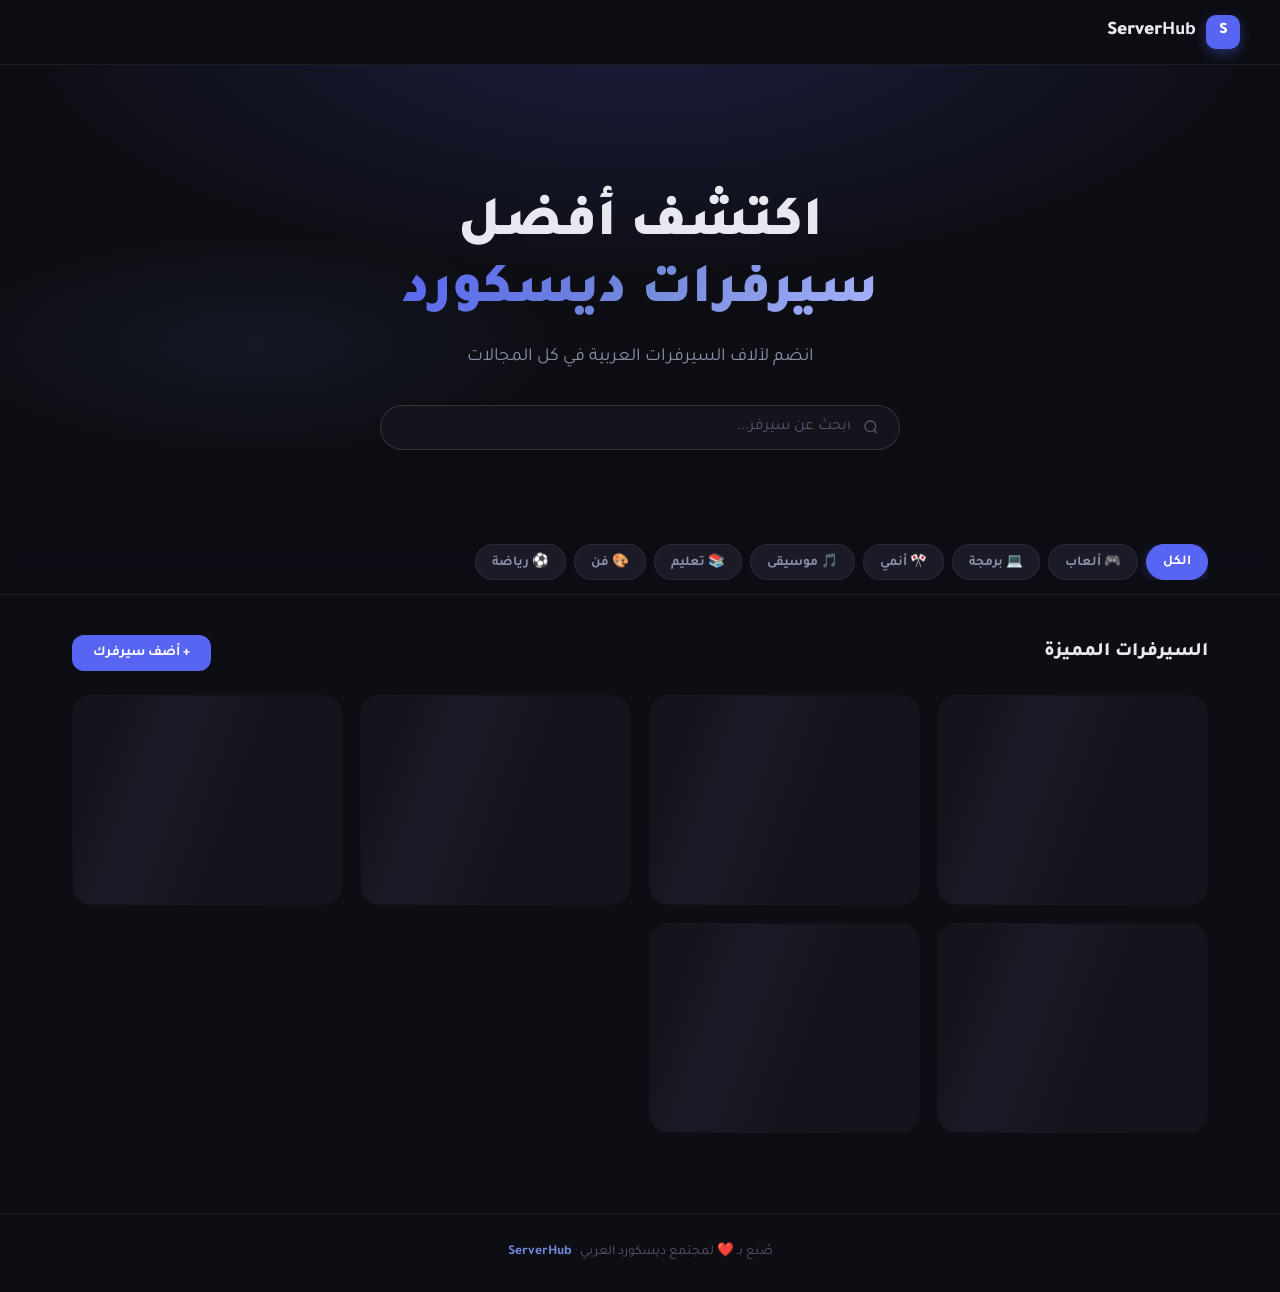
==== commit 043e8533: "Add files via upload" ====
--- a/index.html
+++ b/index.html
@@ -26,8 +26,14 @@
         <div class="user-info hidden" id="userInfo">
           <img id="userAvatar" src="" alt="" class="user-avatar"/>
           <span id="userName"></span>
-          <button class="btn btn--admin hidden" id="btnAdmin">⚙ لوحة التحكم</button>
-          <button class="btn btn--ghost btn--sm" id="btnLogout">خروج</button>
+          <button class="btn btn--admin hidden" id="btnAdmin">
+            <svg width="15" height="15" viewBox="0 0 24 24" fill="none" stroke="currentColor" stroke-width="2.5"><path d="M12 15a3 3 0 1 0 0-6 3 3 0 0 0 0 6z"/><path d="M19.4 15a1.65 1.65 0 0 0 .33 1.82l.06.06a2 2 0 0 1-2.83 2.83l-.06-.06a1.65 1.65 0 0 0-1.82-.33 1.65 1.65 0 0 0-1 1.51V21a2 2 0 0 1-4 0v-.09A1.65 1.65 0 0 0 9 19.4a1.65 1.65 0 0 0-1.82.33l-.06.06a2 2 0 0 1-2.83-2.83l.06-.06A1.65 1.65 0 0 0 4.68 15a1.65 1.65 0 0 0-1.51-1H3a2 2 0 0 1 0-4h.09A1.65 1.65 0 0 0 4.6 9a1.65 1.65 0 0 0-.33-1.82l-.06-.06a2 2 0 0 1 2.83-2.83l.06.06A1.65 1.65 0 0 0 9 4.68a1.65 1.65 0 0 0 1-1.51V3a2 2 0 0 1 4 0v.09a1.65 1.65 0 0 0 1 1.51 1.65 1.65 0 0 0 1.82-.33l.06-.06a2 2 0 0 1 2.83 2.83l-.06.06A1.65 1.65 0 0 0 19.4 9a1.65 1.65 0 0 0 1.51 1H21a2 2 0 0 1 0 4h-.09a1.65 1.65 0 0 0-1.51 1z"/></svg>
+            لوحة التحكم
+          </button>
+          <button class="btn btn--logout" id="btnLogout">
+            <svg width="15" height="15" viewBox="0 0 24 24" fill="none" stroke="currentColor" stroke-width="2.5"><path d="M9 21H5a2 2 0 0 1-2-2V5a2 2 0 0 1 2-2h4"/><polyline points="16 17 21 12 16 7"/><line x1="21" y1="12" x2="9" y2="12"/></svg>
+            خروج
+          </button>
         </div>
       </div>
     </div>
@@ -114,7 +120,8 @@
       </div>
       <div class="field">
         <label>رابط الدعوة *</label>
-        <input type="url" id="fInvite" placeholder="https://discord.gg/xxxxxxx"/>
+        <input type="text" id="fInvite" placeholder="discord.gg/xxxxxxx"/>
+        <span class="field__hint">يقبل: discord.gg/xxx أو discord.com/invite/xxx</span>
       </div>
       <div class="field">
         <label>رابط الأيقونة (اختياري)</label>
--- a/style.css
+++ b/style.css
@@ -61,9 +61,46 @@
 .btn--ghost:hover { background: var(--bg3); color: var(--text); }
 .btn--danger { background: var(--danger); color: #fff; }
 .btn--danger:hover { background: #c23235; }
-.btn--admin { background: rgba(88,101,242,.15); color: var(--accent2); border: 1px solid rgba(88,101,242,.3); font-size: .8rem; padding: .4rem .9rem; }
-.btn--admin:hover { background: rgba(88,101,242,.25); }
 .btn--sm { padding: .35rem .8rem; font-size: .8rem; }
+
+/* ── زر لوحة التحكم — واضح وكبير ── */
+.btn--admin {
+  background: linear-gradient(135deg, rgba(88,101,242,.25), rgba(114,137,218,.2));
+  color: #a8b4ff;
+  border: 1.5px solid rgba(88,101,242,.5);
+  font-size: .875rem;
+  font-weight: 800;
+  padding: .55rem 1.1rem;
+  border-radius: var(--r);
+  box-shadow: 0 0 12px rgba(88,101,242,.15);
+  letter-spacing: .01em;
+}
+.btn--admin:hover {
+  background: linear-gradient(135deg, rgba(88,101,242,.45), rgba(114,137,218,.35));
+  color: #fff;
+  border-color: var(--accent);
+  box-shadow: 0 4px 20px rgba(88,101,242,.4);
+  transform: translateY(-1px);
+}
+
+/* ── زر الخروج — كبير وواضح ── */
+.btn--logout {
+  background: rgba(237,66,69,.12);
+  color: #ff7b7e;
+  border: 1.5px solid rgba(237,66,69,.35);
+  font-size: .875rem;
+  font-weight: 800;
+  padding: .55rem 1.1rem;
+  border-radius: var(--r);
+  box-shadow: 0 0 10px rgba(237,66,69,.1);
+}
+.btn--logout:hover {
+  background: rgba(237,66,69,.28);
+  color: #fff;
+  border-color: var(--danger);
+  box-shadow: 0 4px 18px rgba(237,66,69,.35);
+  transform: translateY(-1px);
+}
 
 /* ── NAV ── */
 .nav {
@@ -74,7 +111,7 @@
 }
 .nav__inner {
   display: flex; align-items: center; justify-content: space-between;
-  height: 60px; padding-inline: clamp(1rem,4vw,2.5rem); gap: 1rem;
+  height: 64px; padding-inline: clamp(1rem,4vw,2.5rem); gap: 1rem;
 }
 .logo {
   display: flex; align-items: center; gap: .65rem;
@@ -86,9 +123,9 @@
   font-weight: 900; font-size: 1rem; color: #fff;
   box-shadow: 0 4px 12px rgba(88,101,242,.4);
 }
-.nav__right { display: flex; align-items: center; gap: .6rem; }
-.user-info { display: flex; align-items: center; gap: .6rem; }
-.user-avatar { width: 34px; height: 34px; border-radius: 50%; border: 2px solid var(--accent); object-fit: cover; }
+.nav__right { display: flex; align-items: center; gap: .75rem; }
+.user-info { display: flex; align-items: center; gap: .75rem; }
+.user-avatar { width: 36px; height: 36px; border-radius: 50%; border: 2px solid var(--accent); object-fit: cover; }
 #userName { font-weight: 700; font-size: .875rem; max-width: 110px; overflow: hidden; text-overflow: ellipsis; white-space: nowrap; }
 
 /* ── HERO ── */
@@ -125,7 +162,7 @@
 
 /* ── FILTERS ── */
 .filters-bar {
-  position: sticky; top: 60px; z-index: 90;
+  position: sticky; top: 64px; z-index: 90;
   background: rgba(13,14,20,.9); backdrop-filter: blur(12px);
   border-bottom: 1px solid var(--border); padding: .875rem 0;
 }
@@ -228,6 +265,7 @@
 .modal__actions { display: flex; gap: .6rem; justify-content: flex-end; margin-top: 1.4rem; flex-wrap: wrap; }
 .field { margin-bottom: .9rem; }
 .field label { display: block; font-size: .82rem; font-weight: 700; color: var(--text2); margin-bottom: .35rem; }
+.field__hint { display: block; font-size: .75rem; color: var(--text3); margin-top: .3rem; }
 
 /* ── ADMIN ── */
 .admin-overlay {
@@ -331,6 +369,7 @@
   .modal { padding: 1.4rem 1.1rem; }
   .modal__actions { flex-direction: column-reverse; }
   .modal__actions .btn { width: 100%; justify-content: center; }
+  .btn--admin, .btn--logout { padding: .5rem .8rem; font-size: .8rem; }
 }
 @media (max-width: 640px) {
   .admin-body { flex-direction: column; }
